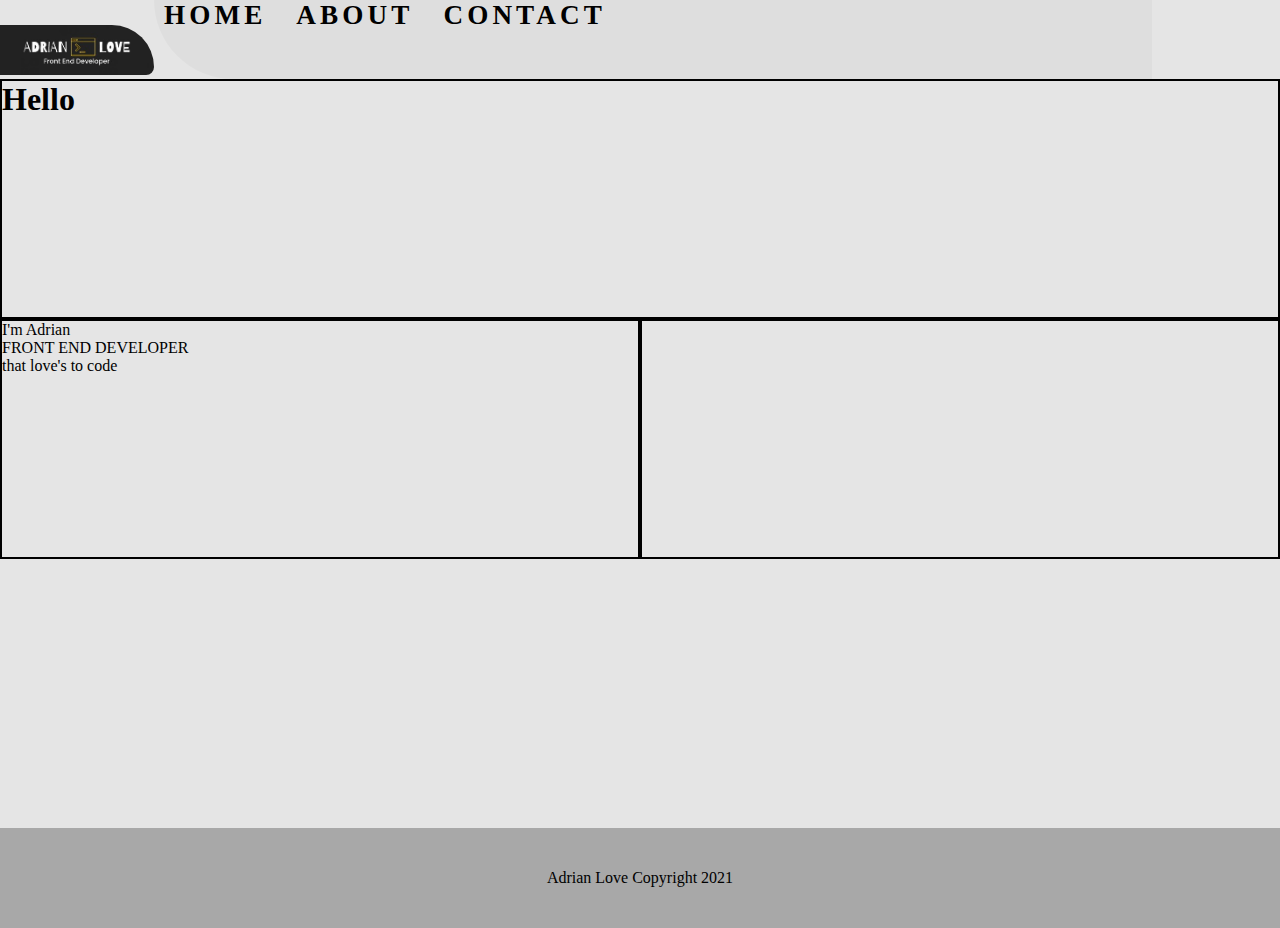
==== about.html @ 0b401f1f "Add files via upload" ====
<!DOCTYPE html>
<html lang="en">
  <head>
    <meta charset="UTF-8" />
    <meta http-equiv="X-UA-Compatible" content="IE=edge" />
    <meta name="viewport" content="width=device-width, initial-scale=1.0" />
    <link rel="stylesheet" href="styles.css" />

    <title>Document</title>
  </head>
  <body>
    <section class="home">
      <div class="logo_nav">
        <div class="logo"><img src="Images/logo2.jpg" alt="" /></div>

        <div class="nav_links">
          <ul>
            <li><a class="links" href="index.html">Home</a></li>
            <li><a class="links" href="about.html">About</a></li>
            <li><a class="links" href="contact.html">Contact</a></li>
          </ul>
        </div>
        <div class="burger" id="menu" onclick="onClickMenu()">
          <div id="line1" class="bar"></div>
          <div id="line2" class="bar"></div>
          <div id="line3" class="bar"></div>
        </div>
      </div>
      <div class="about">
        <div class="about_txt">
          <h1>Hello</h1>
        </div>
        <div class="rapper">
          <div class="about_txt2">
            <p>
              I'm Adrian <br />
              FRONT END DEVELOPER <br />
              that love's to code
            </p>
          </div>
          <div class="about_img"></div>
        </div>
      </div>
    </section>
    <footer>Adrian Love Copyright 2021</footer>
    <script src="javascript.js"></script>
  </body>
</html>
---- styles.css ----
* {
  margin: 0;
  padding: 0;
  box-sizing: border-box;
}

html body {
  margin: 0;
  padding: 0;
  box-sizing: border-box;
  overflow-x: hidden;
}

section {
  display: block;
  min-height: 92vh;
  padding-bottom: 12px;
  background-color: rgba(0, 0, 0, 0.1);
}
/* Home Section */

.logo_nav {
  display: flex;
}

.logo img {
  max-width: 200px;
  max-height: 50px;
  border-radius: 0px 800px 150px 0px;
  margin-top: 25px;
}

.nav_links {
  width: 100%;
  align-items: center;
  transition: 250ms ease-in-out;
  margin-right: 128px;
  background: #00000007;
  border-radius: 0px 0px 0px 150px;
}

ul li {
  float: left;
  list-style: none;
}
.burger div {
  display: none;
  width: 35px;
  height: 3px;
  margin: 5px;
  background-color: rgb(0, 0, 0);
}

.change .bar {
  transition: 200ms ease-in-out;
}

.change #line1 {
  transform: translateY(10px) rotateZ(-45deg);
}

.change #line2 {
  opacity: 0;
}

.change #line3 {
  transform: translateY(-6px) rotate(45deg);
}

.mouse1 #picture {
  transform: translateY(100px);
}
/* Code taken from https://codepen.io/jstn/pen/zuDst8 */

.links {
  color: rgb(0, 0, 0);
  text-transform: uppercase;
  text-decoration: none;
  font-weight: bolder;
  letter-spacing: 0.15em;
  padding: 15px 20px;
  position: relative;
  margin-left: -10px;
  font-size: 1.7rem;
}

.links:hover {
  width: 100%;
  left: 0;
}
/*  End of Code taken from https://codepen.io/jstn/pen/zuDst8 */

.info {
  display: flex;
  justify-content: center;
  align-items: center;
  margin: 20px;
  margin-top: 5%;
}

.name {
  display: grid;
  justify-items: center;
  margin-right: 150px;
}

.name h1 {
  color: #000000;
  font-size: calc(32px + 1.4vw);
  border-bottom: 2px solid rgb(12, 10, 10);
}

.name p {
  color: #706a6a;
  font-size: calc(16px + 0.6vw);
  text-align: center;
  font-size: 1.8rem;
}

.FED {
  color: #000000;
}
/* Contact button with pop up form */
.contact_button {
  width: 100%;
  height: 40px;
  max-width: 170px;
  margin-top: 40px;
  cursor: pointer;
  background-color: rgb(11, 12, 12);
  font-size: 1.2rem;
  color: rgb(250, 250, 250);
  border-radius: 300px 300px 300px 300px;
  text-transform: uppercase;
  outline: none;
  border: 2px solid black;
}

.contact_button:hover {
  transform: scale(1.2);
  transition: 160ms ease-in-out;
  background: none;
  color: rgb(0, 0, 0);
}

.popup .overlay {
  display: none;
  position: fixed;
  top: 0px;
  left: 0px;
  width: 100vw;
  height: 100vh;
  background-color: rgba(0, 0, 0, 0.7);
  z-index: 1;
}

.popup .content {
  position: absolute;
  top: 50%;
  left: 50%;
  transform: translate(-50%, -50%) scale(0);
  background-image: url(Images/blurred-abstract-background-interior-view-looking-out-toward-empty-office-lobby-entrance-doors-glass-curtain-wall-with-frame.jpg);
  width: 400px;
  height: 600px;
  padding: 20px;
  border-radius: 10px;
  z-index: 2;
  padding: 20px;
  box-sizing: border-box;
  display: flex;
  flex-direction: column;
  justify-content: space-between;
  align-items: center;
}

.popup .close-btn {
  position: absolute;
  top: 20px;
  right: 20px;
  font-size: 50px;
  cursor: pointer;
  color: #000000;
  line-height: 30px;
  font-weight: 900;
}

.send-btn {
  width: 100%;
  height: 40px;
  max-width: 170px;
  margin-top: 40px;
  cursor: pointer;
  background-color: rgb(11, 12, 12);
  font-size: 1.2rem;
  color: rgb(250, 250, 250);
  border-radius: 300px 300px 300px 300px;
  text-transform: uppercase;
  outline: none;
  border: 2px solid black;
}

#form-txt {
  height: 40px;
  width: 370px;
  margin-top: 40px;
  font-size: 1.6rem;
  color: rgb(36, 32, 32);
  text-transform: uppercase;
  outline: none;
  text-align: center;
}

.popup.active .overlay {
  display: block;
}

.popup.active .content {
  transition: all 300ms ease-in-out;
  transform: translate(-50%, -50%) scale(1);
}

.form {
  display: flex;
  flex-direction: column;
  justify-content: space-evenly;
  align-items: center;
}

input,
textarea {
  width: 100%;
  height: 40px;
  border-radius: 10px;
  outline: black;
  padding: 10px;
  margin-bottom: 10px;
  font-size: 1.2rem;
}

textarea {
  height: 150px;
}

/* Contact form from Contact Page */

/* Contact section*/

.banner {
  font-size: 2.5rem;
  color: #181414;
  margin-top: 10%;
  margin-left: 10%;
  margin-right: 10%;
  width: 40%;
  text-align: center;
  line-height: 150px;
}

label {
  font-size: 1.5rem;
  color: #181414;
  margin-top: 10%;
  margin-left: 10%;
  margin-right: 10%;
  width: 40%;
  text-align: center;
}

.contact_form {
  width: 100%;
  height: 100%;
  display: flex;
  justify-content: center;
  align-items: center;
  flex-direction: column;
}

.form-group {
  display: flex;
  flex-direction: column;
  justify-content: center;
  align-items: center;
  width: 500px;
}
/* End of pop up Contact form */

.profile {
  display: flex;
  flex-direction: column;
  justify-content: center;
  align-items: center;
}

.Profile_img {
  max-width: 650px;
  border-radius: 850px 30px 150px 300px;
  box-shadow: 70px 50px 150px -50px black;
  padding: 8px;
}

.social {
  display: flex;
  justify-content: space-around;
}

.social_links {
  width: 50px;
  margin-top: 65px;
  padding: 5px;
}

.social_links:hover {
  opacity: 0.5;
  transition: 280ms ease-in-out;
}

footer {
  display: flex;
  justify-content: center;
  align-items: center;
  height: 100px;
  background-color: #a8a8a8;
  color: #000000;
}

/* About me page */

.about {
  width: 100%;
  height: 100%;
}

.about_txt {
  width: 100%;
  height: 240px;
  border: 2px solid black;
}

.rapper {
  width: 100%;
  height: 100%;
  display: flex;
  justify-content: center;
  align-items: center;
}

.about_txt2 {
  border: 2px solid black;
  width: 50%;
  height: 240px;
}

.about_img {
  width: 50%;
  height: 240px;
  border: 2px solid black;
}

@media only screen and (max-width: 768px) {
  .logo_nav {
    display: flex;
    justify-content: space-around;
  }

  /* Code taken from https://codepen.io/jstn/pen/zuDst8 */

  .links {
    color: rgb(0, 0, 0);
    text-transform: uppercase;
    text-decoration: none;
    font-weight: bolder;
    letter-spacing: 0.15em;
    display: inline-block;
    padding: 15px 20px;
    position: relative;
    margin-left: -10px;
    font-size: 1.7rem;
  }

  .links:hover {
    width: 0%;
    left: 0;
  }
  /*  End of Code taken from https://codepen.io/jstn/pen/zuDst8 */

  .logo img {
    width: 200px;
    height: 50px;
    border-radius: 0px 800px 150px 0px;
    margin-top: 25px;
  }

  .info {
    display: grid;
    grid-template-columns: repeat(2, 1fr);
    grid-template-rows: 100px 100px;

    grid-template-areas:
      "name name ...."
      "..... .... ....."
      "Profile Profile ....";
  }

  .name {
    grid-area: name;
    width: 100%;
    margin-top: 50px;
  }

  .Profile {
    grid-area: Profile;
  }

  .nav_links {
    display: block;
    position: absolute;
    right: 0px;
    height: 100vh;
    background: #000000d2;
    background-repeat: no-repeat;
    background-size: 100vh;
    transform: translateX(100%);
    overflow-x: hidden;
    margin-right: 0px;
  }

  .nav_links ul {
    display: flex;
    flex-direction: column;
    height: 100%;
    justify-content: center;
    align-items: center;
  }

  .nav_links a {
    text-decoration: none;
    color: rgb(224, 222, 222);
    letter-spacing: 3px;
    font-size: 1.6rem;
    font-weight: lighter;
    height: 30%;
  }

  .burger {
    margin-top: 40px;
  }

  .burger div {
    display: block;
    cursor: pointer;
    animation: burger 350ms ease;
    background: rgb(0, 0, 0);
  }

  .nav-active {
    transform: translateX(0%);
  }

  .Profile_img {
    margin-left: 15%;
    max-width: 450px;
    width: 70%;
    border-radius: 850px 30px 150px 300px;
    box-shadow: 70px 50px 150px -50px black;
  }

  .contact_button {
    display: none;
  }

  /* Contact form from Contact Page */

  .form-group {
    display: flex;
    flex-direction: column;
    justify-content: center;
    align-items: center;
    width: 300px;
  }
}

@media only screen and (max-width: 568px) {
  .social_links {
    width: 50px;
    margin-top: 65px;
    padding: 5px;
    margin-top: 19px;
  }
}

/* Contact section*/
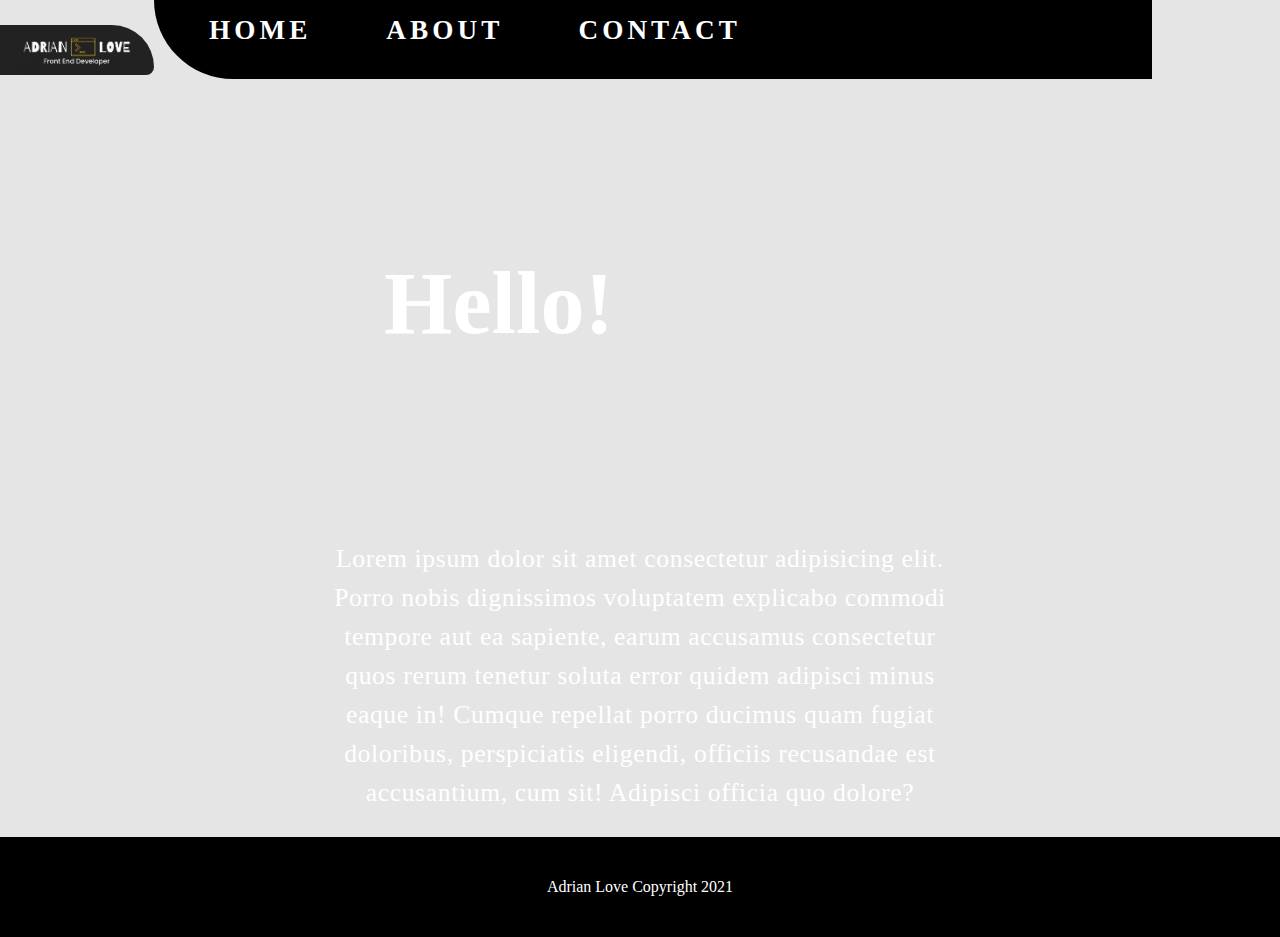
==== commit c7bbf8b8: "Add files via upload" ====
--- a/about.html
+++ b/about.html
@@ -9,15 +9,15 @@
     <title>Document</title>
   </head>
   <body>
-    <section class="home">
+    <section class="aboutContainer">
       <div class="logo_nav">
         <div class="logo"><img src="Images/logo2.jpg" alt="" /></div>
 
-        <div class="nav_links">
+        <div class="nav_links navAbout">
           <ul>
-            <li><a class="links" href="index.html">Home</a></li>
-            <li><a class="links" href="about.html">About</a></li>
-            <li><a class="links" href="contact.html">Contact</a></li>
+            <li><a class="links aboutlink" href="index.html">Home</a></li>
+            <li><a class="links aboutlink" href="about.html">About</a></li>
+            <li><a class="links aboutlink" href="contact.html">Contact</a></li>
           </ul>
         </div>
         <div class="burger" id="menu" onclick="onClickMenu()">
@@ -28,19 +28,22 @@
       </div>
       <div class="about">
         <div class="about_txt">
-          <h1>Hello</h1>
+          <h1>Hello!</h1>
         </div>
         <div class="rapper">
           <div class="about_txt2">
             <p>
-              I'm Adrian <br />
-              FRONT END DEVELOPER <br />
-              that love's to code
+              Lorem ipsum dolor sit amet consectetur adipisicing elit. Porro
+              nobis dignissimos voluptatem explicabo commodi tempore aut ea
+              sapiente, earum accusamus consectetur quos rerum tenetur soluta
+              error quidem adipisci minus eaque in! Cumque repellat porro
+              ducimus quam fugiat doloribus, perspiciatis eligendi, officiis
+              recusandae est accusantium, cum sit! Adipisci officia quo dolore?
             </p>
           </div>
-          <div class="about_img"></div>
         </div>
       </div>
+      <video src="Images/video.mov" muted loop autoplay></video>
     </section>
     <footer>Adrian Love Copyright 2021</footer>
     <script src="javascript.js"></script>
--- a/styles.css
+++ b/styles.css
@@ -13,11 +13,26 @@
 
 section {
   display: block;
-  min-height: 92vh;
+  min-height: 93vh;
   padding-bottom: 12px;
   background-color: rgba(0, 0, 0, 0.1);
 }
 /* Home Section */
+
+.home3 {
+  width: 100%;
+}
+
+.home2 {
+  background-image: url(Images/road.jpg);
+  background-size: cover;
+  background-position: center;
+  background-repeat: no-repeat;
+}
+
+.aboutContainer {
+  overflow: hidden;
+}
 
 .logo_nav {
   display: flex;
@@ -35,7 +50,7 @@
   align-items: center;
   transition: 250ms ease-in-out;
   margin-right: 128px;
-  background: #00000007;
+  background: #000000;
   border-radius: 0px 0px 0px 150px;
 }
 
@@ -73,7 +88,7 @@
 /* Code taken from https://codepen.io/jstn/pen/zuDst8 */
 
 .links {
-  color: rgb(0, 0, 0);
+  color: rgb(255, 255, 255);
   text-transform: uppercase;
   text-decoration: none;
   font-weight: bolder;
@@ -82,6 +97,8 @@
   position: relative;
   margin-left: -10px;
   font-size: 1.7rem;
+  display: flex;
+  margin-left: 35px;
 }
 
 .links:hover {
@@ -159,7 +176,7 @@
   top: 50%;
   left: 50%;
   transform: translate(-50%, -50%) scale(0);
-  background-image: url(Images/blurred-abstract-background-interior-view-looking-out-toward-empty-office-lobby-entrance-doors-glass-curtain-wall-with-frame.jpg);
+  background: rgba(0, 0, 0, 0.7);
   width: 400px;
   height: 600px;
   padding: 20px;
@@ -204,7 +221,7 @@
   width: 370px;
   margin-top: 40px;
   font-size: 1.6rem;
-  color: rgb(36, 32, 32);
+  color: rgb(255, 255, 255);
   text-transform: uppercase;
   outline: none;
   text-align: center;
@@ -246,41 +263,71 @@
 /* Contact section*/
 
 .banner {
-  font-size: 2.5rem;
-  color: #181414;
-  margin-top: 10%;
-  margin-left: 10%;
-  margin-right: 10%;
-  width: 40%;
+  font-size: calc(32px + 1.1vw);
+  color: #ffffff;
   text-align: center;
-  line-height: 150px;
-}
-
-label {
+}
+
+.contact_form {
+  width: 100%;
+  display: flex;
+  justify-content: center;
+  align-items: center;
+  flex-direction: column;
+  margin-top: 80px;
+}
+
+.form-group {
+  margin: 15px 0;
+  padding: 15px 10px;
+  width: 100%;
+  outline: none;
+  border-radius: 20px;
+  display: inline-block;
+  -webkit-box-sizing: border-box;
+  -moz-box-sizing: border-box;
+  box-sizing: border-box;
+  -webkit-transition: 0.2s ease all;
+  -moz-transition: 0.2s ease all;
+  -ms-transition: 0.2s ease all;
+  -o-transition: 0.2s ease all;
+  transition: 0.2s ease all;
+}
+
+.btn-primary {
+  background-color: #181414;
+  color: #ffffff;
+  border-radius: 160px 50px 26px;
+  height: 40px;
+  font-size: 1.2rem;
+  border: 2px solid rgb(255, 255, 255);
+  width: 120px;
+}
+
+.btn-primary:hover {
+  background-color: #ffffff;
+  color: #000000;
+  border-radius: 160px 50px 26px;
+  height: 40px;
+  font-size: 1.2rem;
+  text-transform: uppercase;
+  border: 2px solid rgb(255, 255, 255);
+  transition: 150ms ease-in-out;
+}
+
+.FORM {
   font-size: 1.5rem;
   color: #181414;
-  margin-top: 10%;
-  margin-left: 10%;
-  margin-right: 10%;
-  width: 40%;
+  max-width: 440px;
+  padding: 3.3rem;
   text-align: center;
-}
-
-.contact_form {
-  width: 100%;
-  height: 100%;
-  display: flex;
-  justify-content: center;
-  align-items: center;
-  flex-direction: column;
-}
-
-.form-group {
   display: flex;
   flex-direction: column;
   justify-content: center;
   align-items: center;
-  width: 500px;
+  border-radius: 133px 300px 130px 300px;
+  backdrop-filter: blur(0.5rem);
+  border-style: solid none solid;
 }
 /* End of pop up Contact form */
 
@@ -319,41 +366,60 @@
   justify-content: center;
   align-items: center;
   height: 100px;
-  background-color: #a8a8a8;
-  color: #000000;
+  background-color: #000000;
+  color: #ffffff;
 }
 
 /* About me page */
 
+video {
+  position: absolute;
+  top: 0;
+  left: 0;
+  width: 100%;
+  height: 100%;
+  z-index: -2;
+  object-fit: cover;
+}
+
 .about {
   width: 100%;
   height: 100%;
 }
 
-.about_txt {
-  width: 100%;
-  height: 240px;
-  border: 2px solid black;
+.about_txt h1 {
+  font-size: 5.5rem;
+  color: #ffffff;
+  margin-left: 30%;
+  margin-right: 10%;
+  width: 40%;
+  line-height: 450px;
 }
 
 .rapper {
   width: 100%;
-  height: 100%;
+  height: auto;
   display: flex;
   justify-content: center;
   align-items: center;
 }
 
 .about_txt2 {
-  border: 2px solid black;
   width: 50%;
-  height: 240px;
-}
-
-.about_img {
-  width: 50%;
-  height: 240px;
-  border: 2px solid black;
+  display: flex;
+  justify-content: center;
+  align-items: center;
+  color: azure;
+}
+
+.about_txt2 p {
+  font-size: calc(1.2rem + 0.5vw);
+  color: #ffffff;
+  text-align: center;
+  letter-spacing: 0.65px;
+  line-height: 39px;
+  padding: 10px;
+  font-weight: 500;
 }
 
 @media only screen and (max-width: 768px) {
@@ -475,7 +541,61 @@
     flex-direction: column;
     justify-content: center;
     align-items: center;
-    width: 300px;
+    width: 100%;
+  }
+
+  .FORM {
+    color: #181414;
+    min-width: 78%;
+    text-align: center;
+    border-style: solid none solid;
+    display: flex;
+    flex-direction: column;
+    justify-content: center;
+    align-items: center;
+  }
+
+  /* About Section */
+
+  .about {
+    width: 100%;
+    height: 100%;
+    overflow: hidden;
+  }
+
+  .about_txt2 {
+    width: 100%;
+    overflow: hidden;
+  }
+
+  .about_txt2 p {
+    font-size: calc(0.9rem + 0.9vw);
+    color: #ffffff;
+    text-align: center;
+    letter-spacing: 0.65px;
+    line-height: 29px;
+    padding: 10px;
+    font-weight: 500;
+    border: 2px solid blue;
+  }
+
+  .about_txt h1 {
+    font-size: 5.5rem;
+    color: #ffffff;
+    margin-left: 30%;
+    margin-right: 10%;
+    width: 40%;
+    line-height: 150px;
+  }
+
+  video {
+    position: absolute;
+    top: 0;
+    left: 0;
+    width: 100%;
+    height: 100vh;
+    z-index: -3;
+    object-fit: cover;
   }
 }
 
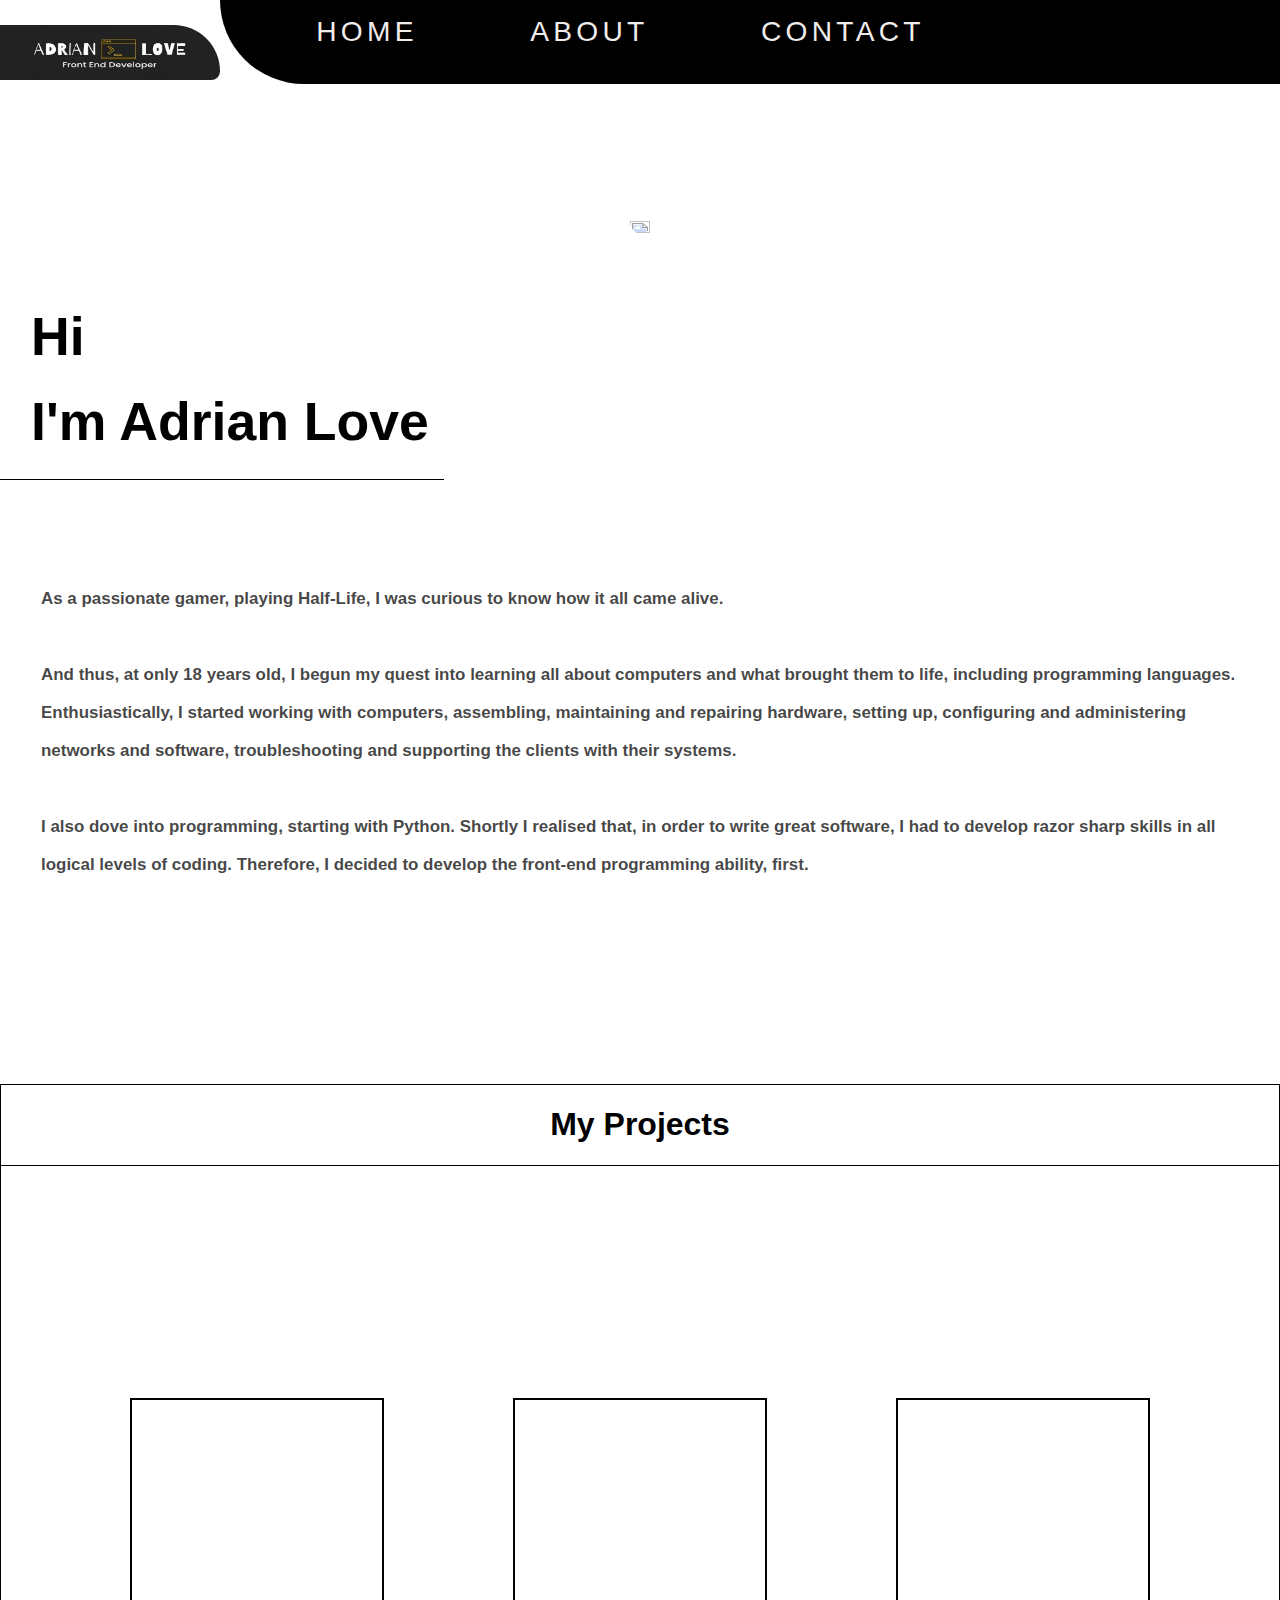
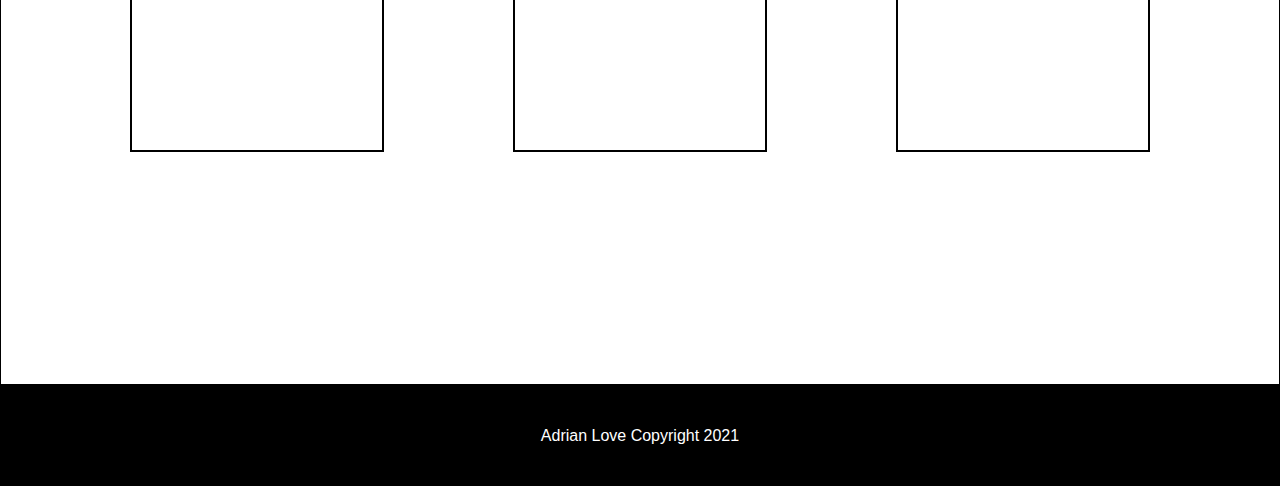
==== commit b8b58f5b: "Add files via upload" ====
--- a/about.html
+++ b/about.html
@@ -4,20 +4,24 @@
     <meta charset="UTF-8" />
     <meta http-equiv="X-UA-Compatible" content="IE=edge" />
     <meta name="viewport" content="width=device-width, initial-scale=1.0" />
+    <link rel="preconnect" href="https://fonts.gstatic.com">
+<link href="https://fonts.googleapis.com/css2?family=Roboto:wght@100;300;400;500;700;900&family=Noto+Sans+Pahawh+Hmong:wght@400&display=swap" rel="stylesheet">
     <link rel="stylesheet" href="styles.css" />
 
-    <title>Document</title>
+    <title>About Me</title>
   </head>
   <body>
-    <section class="aboutContainer">
-      <div class="logo_nav">
+    <div class="container">
+    
+      <header><nav>
+        <div class="logo_nav">
         <div class="logo"><img src="Images/logo2.jpg" alt="" /></div>
-
-        <div class="nav_links navAbout">
+    
+        <div class="nav_links">
           <ul>
-            <li><a class="links aboutlink" href="index.html">Home</a></li>
-            <li><a class="links aboutlink" href="about.html">About</a></li>
-            <li><a class="links aboutlink" href="contact.html">Contact</a></li>
+            <li ><a class="links"  href="index.html">Home</a></li>
+            <li ><a class="links"  href="about.html">About</a></li>
+            <li ><a class="links"  href="contact.html">Contact</a></li>
           </ul>
         </div>
         <div class="burger" id="menu" onclick="onClickMenu()">
@@ -26,26 +30,43 @@
           <div id="line3" class="bar"></div>
         </div>
       </div>
+      </nav>
+      </header>
+      
+     
       <div class="about">
-        <div class="about_txt">
-          <h1>Hello!</h1>
+        <div class="inner-container">   <div class="heloo-img">
+          <img src="images/about_pic.jpeg" alt="">
+          
         </div>
-        <div class="rapper">
-          <div class="about_txt2">
+        
+          <div class="text-container">
+            <h1>Hi <br> I'm Adrian Love</h1>
             <p>
-              Lorem ipsum dolor sit amet consectetur adipisicing elit. Porro
-              nobis dignissimos voluptatem explicabo commodi tempore aut ea
-              sapiente, earum accusamus consectetur quos rerum tenetur soluta
-              error quidem adipisci minus eaque in! Cumque repellat porro
-              ducimus quam fugiat doloribus, perspiciatis eligendi, officiis
-              recusandae est accusantium, cum sit! Adipisci officia quo dolore?
+              As a passionate gamer, playing Half-Life, I was curious to know how it all came alive. <br><br> And thus, at only 18 years old, I begun my
+        quest into learning all about computers and what brought them to life, including programming languages. 
+        Enthusiastically, I started working with computers, assembling, maintaining and repairing hardware, setting up, configuring and
+        administering networks and software, troubleshooting and supporting the clients with their systems. <br><br> 
+        I also dove into programming, starting with Python. Shortly I realised that, in order to write great software, I had to develop razor sharp skills in all logical levels of coding. Therefore, I decided to develop the front-end programming ability, first.
+              
             </p>
-          </div>
+          </div></div>
+     
+        
+      </div>
+      <div class="my-projects">
+        <div class="projects-title"><h1>My Projects</h1></div>
+        <div class="projects-gallery">
+          <div class="projects-cards"></div>
+          <div class="projects-cards"></div>
+          <div class="projects-cards"></div>
         </div>
+        
       </div>
-      <video src="Images/video.mov" muted loop autoplay></video>
-    </section>
-    <footer>Adrian Love Copyright 2021</footer>
-    <script src="javascript.js"></script>
+
+     <footer>Adrian Love Copyright 2021</footer> 
+     </div>
+    
+    <script src="index.js"></script>
   </body>
 </html>
--- a/styles.css
+++ b/styles.css
@@ -1,145 +1,146 @@
-* {
-  margin: 0;
-  padding: 0;
-  box-sizing: border-box;
-}
-
-html body {
-  margin: 0;
-  padding: 0;
-  box-sizing: border-box;
-  overflow-x: hidden;
-}
-
-section {
-  display: block;
-  min-height: 93vh;
-  padding-bottom: 12px;
-  background-color: rgba(0, 0, 0, 0.1);
-}
-/* Home Section */
-
-.home3 {
-  width: 100%;
-}
-
-.home2 {
-  background-image: url(Images/road.jpg);
-  background-size: cover;
-  background-position: center;
-  background-repeat: no-repeat;
-}
-
-.aboutContainer {
-  overflow: hidden;
-}
-
+body {
+    margin: 0;
+    padding: 0;
+    box-sizing: border-box;
+    height: 100%;
+    overflow-x: hidden;
+    font-family: 'Poppins', sans-serif;
+  }
+
+
+  .container{
+  background-image: url(images/cool-background.png);
+  }
+
+  
+  /* Code for the logo and navigation menu bar */
 .logo_nav {
-  display: flex;
-}
+    display: flex;
+    justify-content: space-around;
+  } 
 
 .logo img {
-  max-width: 200px;
-  max-height: 50px;
-  border-radius: 0px 800px 150px 0px;
-  margin-top: 25px;
-}
-
-.nav_links {
-  width: 100%;
-  align-items: center;
-  transition: 250ms ease-in-out;
-  margin-right: 128px;
-  background: #000000;
-  border-radius: 0px 0px 0px 150px;
-}
-
-ul li {
-  float: left;
-  list-style: none;
-}
-.burger div {
-  display: none;
-  width: 35px;
-  height: 3px;
-  margin: 5px;
-  background-color: rgb(0, 0, 0);
-}
-
-.change .bar {
-  transition: 200ms ease-in-out;
-}
-
-.change #line1 {
-  transform: translateY(10px) rotateZ(-45deg);
-}
-
-.change #line2 {
-  opacity: 0;
-}
-
-.change #line3 {
-  transform: translateY(-6px) rotate(45deg);
-}
-
-.mouse1 #picture {
-  transform: translateY(100px);
-}
-/* Code taken from https://codepen.io/jstn/pen/zuDst8 */
+    width: 220px;
+    height: 55px;
+    border-radius: 0px 800px 150px 0px;
+    margin-top: 25px;
+  }
+  
+  
+  .nav_links {
+    transition: 250ms ease-in-out;
+    background-color: #ffffff00;
+    width: 100%;
+    border-radius: 0px 0px 0px 150px;
+    background-color: #000000;
+  }
 
 .links {
-  color: rgb(255, 255, 255);
-  text-transform: uppercase;
-  text-decoration: none;
-  font-weight: bolder;
-  letter-spacing: 0.15em;
-  padding: 15px 20px;
-  position: relative;
-  margin-left: -10px;
-  font-size: 1.7rem;
-  display: flex;
-  margin-left: 35px;
-}
-
-.links:hover {
-  width: 100%;
-  left: 0;
-}
-/*  End of Code taken from https://codepen.io/jstn/pen/zuDst8 */
-
-.info {
-  display: flex;
-  justify-content: center;
-  align-items: center;
-  margin: 20px;
-  margin-top: 5%;
-}
-
-.name {
-  display: grid;
-  justify-items: center;
-  margin-right: 150px;
-}
-
-.name h1 {
+    color: rgb(241, 236, 236);
+    text-transform: uppercase;
+    text-decoration: none;
+    font-weight:400;
+    letter-spacing: 0.15em;
+    padding: 2em;
+    font-size: calc(.2vw + 1.6rem);
+    
+  }
+
+  .links:hover{
+    opacity: 0.5;
+    transition: 350ms ease-in-out;
+  }
+
+
+
+  #contact{
+    color: #ffffff;
+  }
+  
+  ul li {
+    float: left;
+    list-style: none;
+  }
+
+  .burger div {
+    display: none;
+    width: 35px;
+    height: 3px;
+    margin: 5px;
+    background-color: rgb(0, 0, 0);
+  }
+  
+  .change .bar {
+    transition: 300ms ease-out;
+  }
+  
+  .change #line1 {
+    transform: translateY(10px) rotateZ(-45deg);
+    background-color: #ffffff;
+  }
+  
+  .change #line2 {
+    opacity: 0;
+  }
+  
+  .change #line3 {
+    transform: translateY(-6px) rotate(45deg);
+    background-color: #ffffff;
+  }
+
+ 
+
+
+  
+  /* This section of the code is for the text, the profile image, the contact button and the social media icons*/
+ 
+
+.info-space{
+  display: flex;
+  flex-direction: column;
+  justify-content: center;
+  align-items: center;
+  
+  
+}
+
+
+.text{
+  display: flex;
+  flex-direction: column;
+  justify-content: center;
+  align-items: center;
+  min-width: 35%;
+  min-height: 20vh;
+}
+
+.text h1 {
   color: #000000;
   font-size: calc(32px + 1.4vw);
   border-bottom: 2px solid rgb(12, 10, 10);
-}
-
-.name p {
-  color: #706a6a;
+  
+}
+
+.text p {
+  color: #000000;
   font-size: calc(16px + 0.6vw);
+  font-size: calc(1.3rem + 2px);
   text-align: center;
-  font-size: 1.8rem;
-}
-
-.FED {
-  color: #000000;
-}
-/* Contact button with pop up form */
+}
+
+/* Styling for the text "FRONT END DEVELOPER" */
+
+.FED{
+  font-size: calc(1em + 0.6vw);
+
+}
+
+
+/* Contact button and the pop up form styling */
+  
 .contact_button {
-  width: 100%;
+
+  width: 100vw;
   height: 40px;
   max-width: 170px;
   margin-top: 40px;
@@ -151,6 +152,8 @@
   text-transform: uppercase;
   outline: none;
   border: 2px solid black;
+  display: none;
+
 }
 
 .contact_button:hover {
@@ -159,6 +162,11 @@
   background: none;
   color: rgb(0, 0, 0);
 }
+
+
+
+
+/*Code for the pop up Form*/
 
 .popup .overlay {
   display: none;
@@ -176,8 +184,8 @@
   top: 50%;
   left: 50%;
   transform: translate(-50%, -50%) scale(0);
-  background: rgba(0, 0, 0, 0.7);
-  width: 400px;
+
+  width: 450px;
   height: 600px;
   padding: 20px;
   border-radius: 10px;
@@ -192,13 +200,13 @@
 
 .popup .close-btn {
   position: absolute;
-  top: 20px;
-  right: 20px;
-  font-size: 50px;
+  top: 15px;
+  right: 2%;
+  font-size: 70px;
   cursor: pointer;
-  color: #000000;
+  color: #fffafa;
   line-height: 30px;
-  font-weight: 900;
+  
 }
 
 .send-btn {
@@ -241,6 +249,11 @@
   flex-direction: column;
   justify-content: space-evenly;
   align-items: center;
+  outline: none;
+  border: 4px solid black;
+  padding: 40px;
+  border-radius: 12%;
+  box-shadow: 25px 12px 207px 10px;
 }
 
 input,
@@ -258,102 +271,60 @@
   height: 150px;
 }
 
-/* Contact form from Contact Page */
-
-/* Contact section*/
-
-.banner {
-  font-size: calc(32px + 1.1vw);
-  color: #ffffff;
-  text-align: center;
-}
-
-.contact_form {
+/* Profile image styling*/
+
+.img-container{
+  display: flex;
+  justify-content: center;
+  align-items: center;
+  flex-direction: column;
+  min-height: 10vh;
+  box-shadow:
+  0px 2.6px 22.3px rgba(0, 0, 0, 0.48),
+  0px 6.5px 35.1px rgba(0, 0, 0, 0.326),
+  0px 13.3px 37.5px rgba(0, 0, 0, 0.267),
+  0px 27.4px 43px rgba(0, 0, 0, 0.21),
+  0px 75px 80px rgba(0, 0, 0, 0.129)
+;
+}
+
+
+.ProfileImg{
   width: 100%;
   display: flex;
   justify-content: center;
-  align-items: center;
-  flex-direction: column;
-  margin-top: 80px;
-}
-
-.form-group {
-  margin: 15px 0;
-  padding: 15px 10px;
-  width: 100%;
-  outline: none;
-  border-radius: 20px;
-  display: inline-block;
-  -webkit-box-sizing: border-box;
-  -moz-box-sizing: border-box;
-  box-sizing: border-box;
-  -webkit-transition: 0.2s ease all;
-  -moz-transition: 0.2s ease all;
-  -ms-transition: 0.2s ease all;
-  -o-transition: 0.2s ease all;
-  transition: 0.2s ease all;
-}
-
-.btn-primary {
-  background-color: #181414;
-  color: #ffffff;
-  border-radius: 160px 50px 26px;
-  height: 40px;
-  font-size: 1.2rem;
-  border: 2px solid rgb(255, 255, 255);
-  width: 120px;
-}
-
-.btn-primary:hover {
-  background-color: #ffffff;
-  color: #000000;
-  border-radius: 160px 50px 26px;
-  height: 40px;
-  font-size: 1.2rem;
-  text-transform: uppercase;
-  border: 2px solid rgb(255, 255, 255);
-  transition: 150ms ease-in-out;
-}
-
-.FORM {
-  font-size: 1.5rem;
-  color: #181414;
-  max-width: 440px;
-  padding: 3.3rem;
-  text-align: center;
-  display: flex;
-  flex-direction: column;
-  justify-content: center;
-  align-items: center;
-  border-radius: 133px 300px 130px 300px;
-  backdrop-filter: blur(0.5rem);
-  border-style: solid none solid;
-}
-/* End of pop up Contact form */
-
-.profile {
-  display: flex;
-  flex-direction: column;
-  justify-content: center;
-  align-items: center;
+  padding-top: 59px;
 }
 
 .Profile_img {
-  max-width: 650px;
+  width: calc(65% + 6vw);
   border-radius: 850px 30px 150px 300px;
   box-shadow: 70px 50px 150px -50px black;
-  padding: 8px;
-}
+  padding: 10px;
+}
+
+/* Social media icons */
 
 .social {
-  display: flex;
-  justify-content: space-around;
+  height: 10%;
+  width: 50%;
+  display: flex;
+  justify-content: center;
+  align-items: center;
+  justify-content:space-evenly;
+  padding-top: 69px;
+  
+  
+  
 }
 
 .social_links {
-  width: 50px;
-  margin-top: 65px;
+  width: calc(.5vw + 2rem);
+  
   padding: 5px;
+  
+  
+  
 }
 
 .social_links:hover {
@@ -361,251 +332,373 @@
   transition: 280ms ease-in-out;
 }
 
-footer {
-  display: flex;
-  justify-content: center;
-  align-items: center;
-  height: 100px;
-  background-color: #000000;
-  color: #ffffff;
-}
-
-/* About me page */
-
-video {
-  position: absolute;
-  top: 0;
-  left: 0;
+/* Styling for the about me page , mobile view*/
+
+.about{
+  display: flex;
+  flex-direction: column;
+  align-items: center;
+  justify-content: center;
+  justify-content: space-around;
+  padding: 50px;
+  height: 100%;
+  
+  
+}
+
+.inner-container{
+  width: 100%;
+  display: flex;
+  justify-content: center;
+  align-items: center;
+  flex-direction: column;
+}
+
+
+
+.heloo-img img{
+  border-radius: 25px 25px 25px 185px;
+  width: 100%;
+  height: 70%;
+}
+
+
+.text-container{
+
+  display: flex;
+  align-items: center;
+  justify-content: center;
+  flex-direction: column;
+  width:400px;
+  line-height: 28px;
+}
+
+.text-container h1{
+  font-size: calc(.5vw + 1.8rem);
+  line-height: 35px;
+  border-bottom: 1px solid black;
+}
+
+.text-container p{
+  font-size: calc(.3vw + 0.9em);
+  font-weight: 500;
+  padding: 5px;
+  margin: 10px;
+  color: #000000bb;
+}
+
+.my-projects{
+  display: flex;
+  align-items: center;
+  flex-direction: column;
+  height: 100vh;
+  border: 1px solid black;
+}
+
+.projects-gallery{
+  display: flex;
+  justify-content: center;
+  align-items: center;
+  justify-content: space-evenly;
+  flex-direction: column;
   width: 100%;
   height: 100%;
-  z-index: -2;
-  object-fit: cover;
-}
-
-.about {
+  border: 1px solid black;
+}
+
+.projects-cards{
+  width: 250px;
+  height: 350px;
+  border: 2px solid black;
+}
+
+
+/* Styling for the contact page*/
+
+.contact-form{
+  height:100vh;
+  display: flex;
+  justify-content: center;
+  align-items: center;
+}
+
+.content{
+  display: flex;
+  justify-content: center;
+  align-items: center;
+  padding: 12px;
   width: 100%;
+
+  
+  
+}
+
+
+.form{
+box-shadow:
+  3.6px 5.4px 3.9px rgba(0, 0, 0, 0.3),
+  6.7px 10px 9.6px rgba(0, 0, 0, 0.264),
+  9.4px 14.1px 18px rgba(0, 0, 0, 0.218),
+  12.2px 18.3px 30.3px rgba(0, 0, 0, 0.166),
+  16.2px 24.2px 49.2px rgba(0, 0, 0, 0.116),
+  24.9px 37.3px 81.8px rgba(0, 0, 0, 0.07),
+  54px 81px 125px rgba(0, 0, 0, 0.032)
+;
+border: none;
+background-color: #000000;
+}
+
+
+.form input{
+ outline: none;
+ border: none;
+ border-bottom: 1px solid black;
+ padding: 15px;
+ height: 2%;
+}
+
+.send-btn{
+  background-color: #fffafa;
+  color: #000000;
+}
+
+
+
+
+
+footer {
+  display: flex;
+  justify-content: center;
+  align-items: center;
+  justify-content: center;
+  height: 100px;
+  background: #000000;
+  color: #ffffff;
+  margin-bottom: 0 auto;
+
+ 
+}
+
+
+
+@media only screen and (max-width: 768px) 
+  
+{
+
+/*Styling for the burger menu and overall all the navigation menu in mobile view */
+
+
+
+
+.logo_nav{
   height: 100%;
 }
 
-.about_txt h1 {
-  font-size: 5.5rem;
-  color: #ffffff;
-  margin-left: 30%;
-  margin-right: 10%;
-  width: 40%;
-  line-height: 450px;
-}
-
-.rapper {
+.container{
+  position: relative;
+  overflow: hidden;
+  height: 100%;
+}
+
+
+.nav_links {
+  display:block;
+  position: absolute;
+  right: 0px;
+  background: #1b1b1b;
+  transform: translateX(100%);
+  border-radius: 0%;
+  display: flex;
+  justify-content: center;
+  align-items: center;
+  
+  
+}
+
+.nav_links ul  {
+  display: flex;
+  flex-direction: column;
+  justify-content: center;
+  align-items: center;
+  padding: 25px;
+  height: 100vh;
+  
+}
+
+
+
+.nav_links a {
+  text-decoration: none;
+  color: rgb(224, 222, 222);
+  letter-spacing: 3px;
+  font-size: 1.9rem;
+  line-height: 94px;
+  font-weight: 400;
+  
+  
+  
+}
+
+.burger {
+  margin-top: 40px;
+}
+
+.burger div {
+  display: block;
+  cursor: pointer;
+  animation: burger 350ms ease;
+  background: rgb(0, 0, 0);
+}
+
+.line3-active{
+  height: 250px;
+}
+
+.nav-active {
+    transform: translateX(0%);
+  
+    
+}
+
+.social{
   width: 100%;
-  height: auto;
-  display: flex;
-  justify-content: center;
-  align-items: center;
-}
-
-.about_txt2 {
-  width: 50%;
-  display: flex;
-  justify-content: center;
-  align-items: center;
-  color: azure;
-}
-
-.about_txt2 p {
-  font-size: calc(1.2rem + 0.5vw);
-  color: #ffffff;
-  text-align: center;
-  letter-spacing: 0.65px;
-  line-height: 39px;
-  padding: 10px;
-  font-weight: 500;
-}
-
-@media only screen and (max-width: 768px) {
-  .logo_nav {
+ }
+
+
+
+
+}
+
+
+/* Media query for the desktop view*/
+
+@media only screen and (min-width: 778px){
+
+
+  .info-space{
+    height: 70%;
     display: flex;
-    justify-content: space-around;
-  }
-
-  /* Code taken from https://codepen.io/jstn/pen/zuDst8 */
-
-  .links {
-    color: rgb(0, 0, 0);
-    text-transform: uppercase;
-    text-decoration: none;
-    font-weight: bolder;
-    letter-spacing: 0.15em;
-    display: inline-block;
-    padding: 15px 20px;
-    position: relative;
-    margin-left: -10px;
-    font-size: 1.7rem;
-  }
-
-  .links:hover {
-    width: 0%;
-    left: 0;
-  }
-  /*  End of Code taken from https://codepen.io/jstn/pen/zuDst8 */
-
-  .logo img {
-    width: 200px;
-    height: 50px;
-    border-radius: 0px 800px 150px 0px;
-    margin-top: 25px;
-  }
-
-  .info {
-    display: grid;
-    grid-template-columns: repeat(2, 1fr);
-    grid-template-rows: 100px 100px;
-
-    grid-template-areas:
-      "name name ...."
-      "..... .... ....."
-      "Profile Profile ....";
-  }
-
-  .name {
-    grid-area: name;
-    width: 100%;
-    margin-top: 50px;
-  }
-
-  .Profile {
-    grid-area: Profile;
-  }
-
-  .nav_links {
-    display: block;
-    position: absolute;
-    right: 0px;
-    height: 100vh;
-    background: #000000d2;
-    background-repeat: no-repeat;
-    background-size: 100vh;
-    transform: translateX(100%);
-    overflow-x: hidden;
-    margin-right: 0px;
-  }
-
-  .nav_links ul {
-    display: flex;
-    flex-direction: column;
-    height: 100%;
+    flex-direction: row;
     justify-content: center;
     align-items: center;
-  }
-
-  .nav_links a {
-    text-decoration: none;
-    color: rgb(224, 222, 222);
-    letter-spacing: 3px;
-    font-size: 1.6rem;
-    font-weight: lighter;
-    height: 30%;
-  }
-
-  .burger {
-    margin-top: 40px;
-  }
-
-  .burger div {
-    display: block;
-    cursor: pointer;
-    animation: burger 350ms ease;
-    background: rgb(0, 0, 0);
-  }
-
-  .nav-active {
-    transform: translateX(0%);
-  }
-
-  .Profile_img {
-    margin-left: 15%;
-    max-width: 450px;
-    width: 70%;
-    border-radius: 850px 30px 150px 300px;
-    box-shadow: 70px 50px 150px -50px black;
-  }
-
-  .contact_button {
-    display: none;
-  }
-
-  /* Contact form from Contact Page */
-
-  .form-group {
+    
+  }
+
+  .img-container{
+    width: 55%;
+    height: 100vh;
     display: flex;
     flex-direction: column;
     justify-content: center;
-    align-items: center;
+  }
+
+.Profile_img {
+ 
+  max-width: 50%;
+  border-radius: 850px 30px 150px 300px;
+  box-shadow: 70px 50px 150px -50px black;
+  padding: 10px;
+}
+
+
+
+
+
+.contact_button {
+  display: block;
+
+}
+
+
+/* Styling the about me page */
+
+.about{
+  height: 100vh;
+  
+}
+
+.inner-container{
+  flex-direction: row;
+  width: 90%;
+}
+
+
+
+.heloo-img img{
+  width: 80%;
+}
+
+.text-container{
+  align-items: flex-start;
+  justify-content:flex-start;
+  width:calc(20% + 30vw ) ;
+  line-height: 48px;
+ 
+}
+
+.text-container h1{
+  font-size: calc(55% + 2.8rem);
+  line-height: 85px;
+  padding: 15px;
+  border-bottom: 1px solid black;
+}
+
+.text-container p{
+  font-size: calc(.2vw + 0.9em);
+  font-weight: 500;
+  padding: 5px;
+  color: #000000bb;
+}
+
+.projects-gallery{
+ flex-direction: row;
+}
+
+
+
+
+}
+
+@media only screen and (max-width: 1528px) {
+  
+
+  .heloo-img img{
     width: 100%;
-  }
-
-  .FORM {
-    color: #181414;
-    min-width: 78%;
-    text-align: center;
-    border-style: solid none solid;
-    display: flex;
+    max-height: 500px;
+  }
+
+  .inner-container{
     flex-direction: column;
-    justify-content: center;
-    align-items: center;
-  }
-
-  /* About Section */
-
-  .about {
     width: 100%;
     height: 100%;
-    overflow: hidden;
-  }
-
-  .about_txt2 {
-    width: 100%;
-    overflow: hidden;
-  }
-
-  .about_txt2 p {
-    font-size: calc(0.9rem + 0.9vw);
-    color: #ffffff;
-    text-align: center;
-    letter-spacing: 0.65px;
-    line-height: 29px;
-    padding: 10px;
-    font-weight: 500;
-    border: 2px solid blue;
-  }
-
-  .about_txt h1 {
-    font-size: 5.5rem;
-    color: #ffffff;
-    margin-left: 30%;
-    margin-right: 10%;
-    width: 40%;
-    line-height: 150px;
-  }
-
-  video {
-    position: absolute;
-    top: 0;
-    left: 0;
-    width: 100%;
-    height: 100vh;
-    z-index: -3;
-    object-fit: cover;
-  }
-}
-
-@media only screen and (max-width: 568px) {
-  .social_links {
-    width: 50px;
-    margin-top: 65px;
-    padding: 5px;
-    margin-top: 19px;
-  }
-}
-
-/* Contact section*/
+  }
+
+  .text-container{
+
+    width:calc(80% + 30vw ) ;
+    line-height: 38px;
+   
+  }
+
+  .text-container h1 {
+    padding-left: 55px;
+  }
+
+  .text-container p{
+    font-size: calc(.2vw + 0.9em);
+    font-weight: 600;
+    padding: 55px;
+    color: #000000bb;
+}
+
+
+}
+
+
+
+
+
+
+  
+  
+  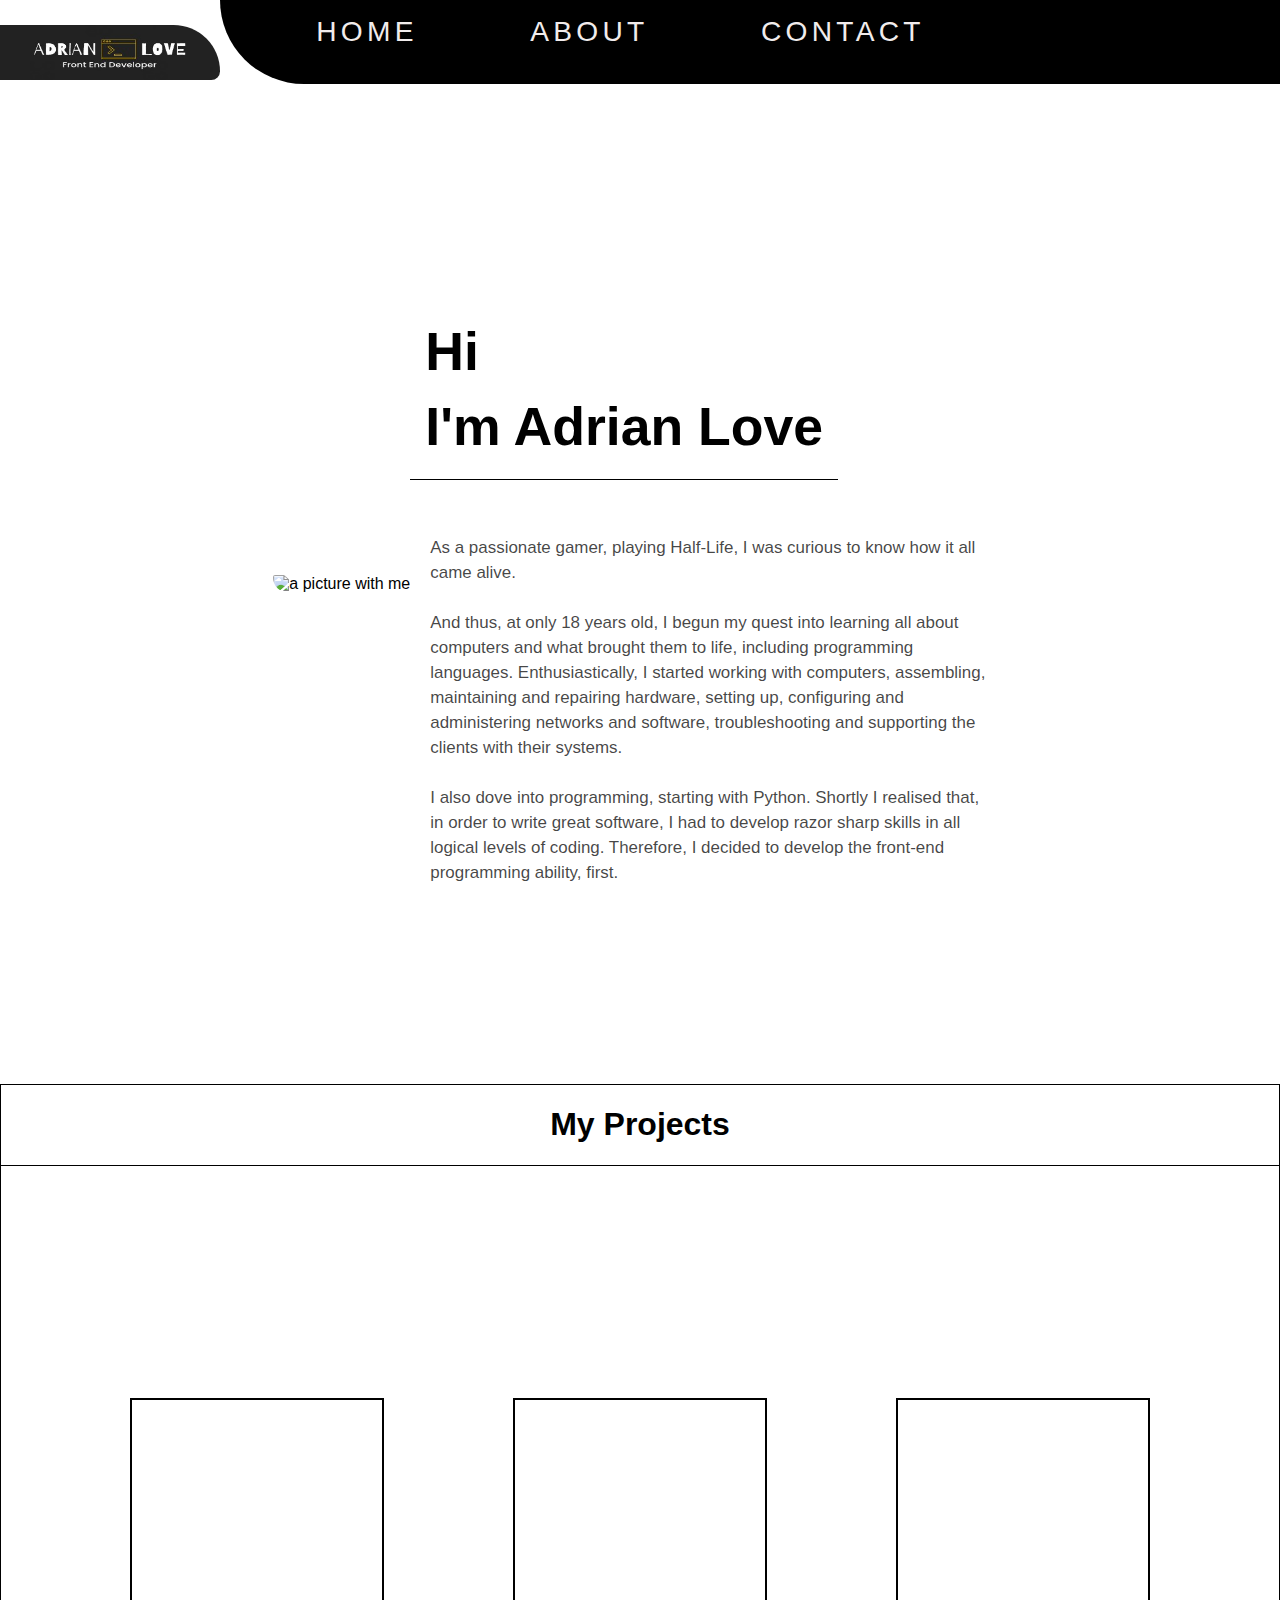
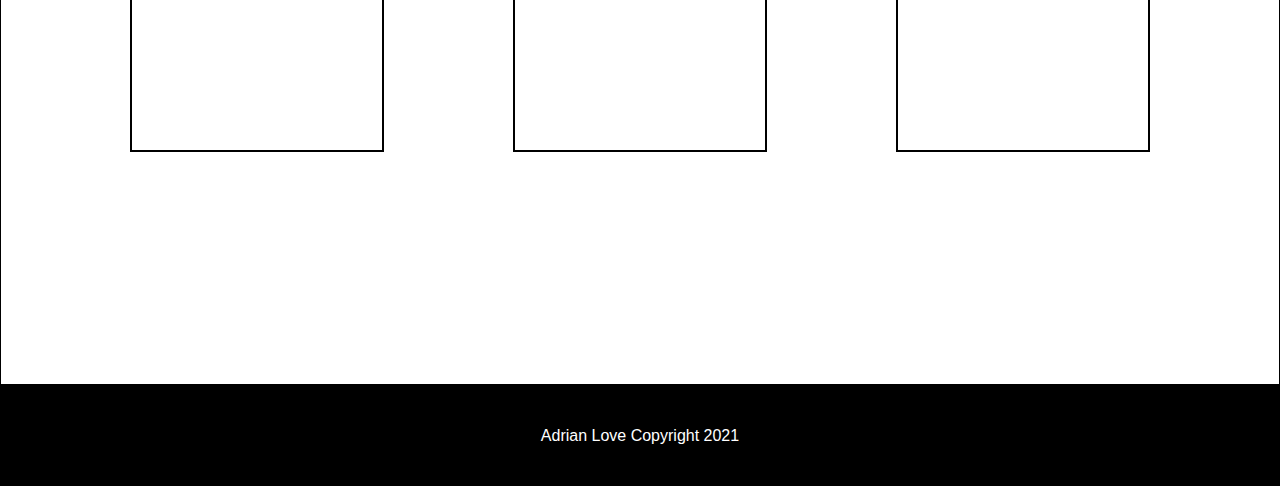
==== commit 3b819e4f: "Add files via upload" ====
--- a/about.html
+++ b/about.html
@@ -36,7 +36,7 @@
      
       <div class="about">
         <div class="inner-container">   <div class="heloo-img">
-          <img src="images/about_pic.jpeg" alt="">
+          <img src="images/WhatsApp Image 2022-08-22 at 7.42.42 PM.jpeg" alt="a picture with me">
           
         </div>
         
--- a/styles.css
+++ b/styles.css
@@ -369,8 +369,8 @@
   align-items: center;
   justify-content: center;
   flex-direction: column;
-  width:400px;
-  line-height: 28px;
+  width:calc(100% + 30vw);
+  line-height: 21px;
 }
 
 .text-container h1{
@@ -382,8 +382,9 @@
 .text-container p{
   font-size: calc(.3vw + 0.9em);
   font-weight: 500;
-  padding: 5px;
-  margin: 10px;
+  line-height: 25px;
+  padding: 45px;
+  margin: 15px;
   color: #000000bb;
 }
 
@@ -567,6 +568,9 @@
 
 
 
+
+
+
 }
 
 
@@ -638,7 +642,7 @@
 
 .text-container h1{
   font-size: calc(55% + 2.8rem);
-  line-height: 85px;
+  line-height: 75px;
   padding: 15px;
   border-bottom: 1px solid black;
 }
@@ -659,40 +663,6 @@
 
 }
 
-@media only screen and (max-width: 1528px) {
-  
-
-  .heloo-img img{
-    width: 100%;
-    max-height: 500px;
-  }
-
-  .inner-container{
-    flex-direction: column;
-    width: 100%;
-    height: 100%;
-  }
-
-  .text-container{
-
-    width:calc(80% + 30vw ) ;
-    line-height: 38px;
-   
-  }
-
-  .text-container h1 {
-    padding-left: 55px;
-  }
-
-  .text-container p{
-    font-size: calc(.2vw + 0.9em);
-    font-weight: 600;
-    padding: 55px;
-    color: #000000bb;
-}
-
-
-}
 
 
 
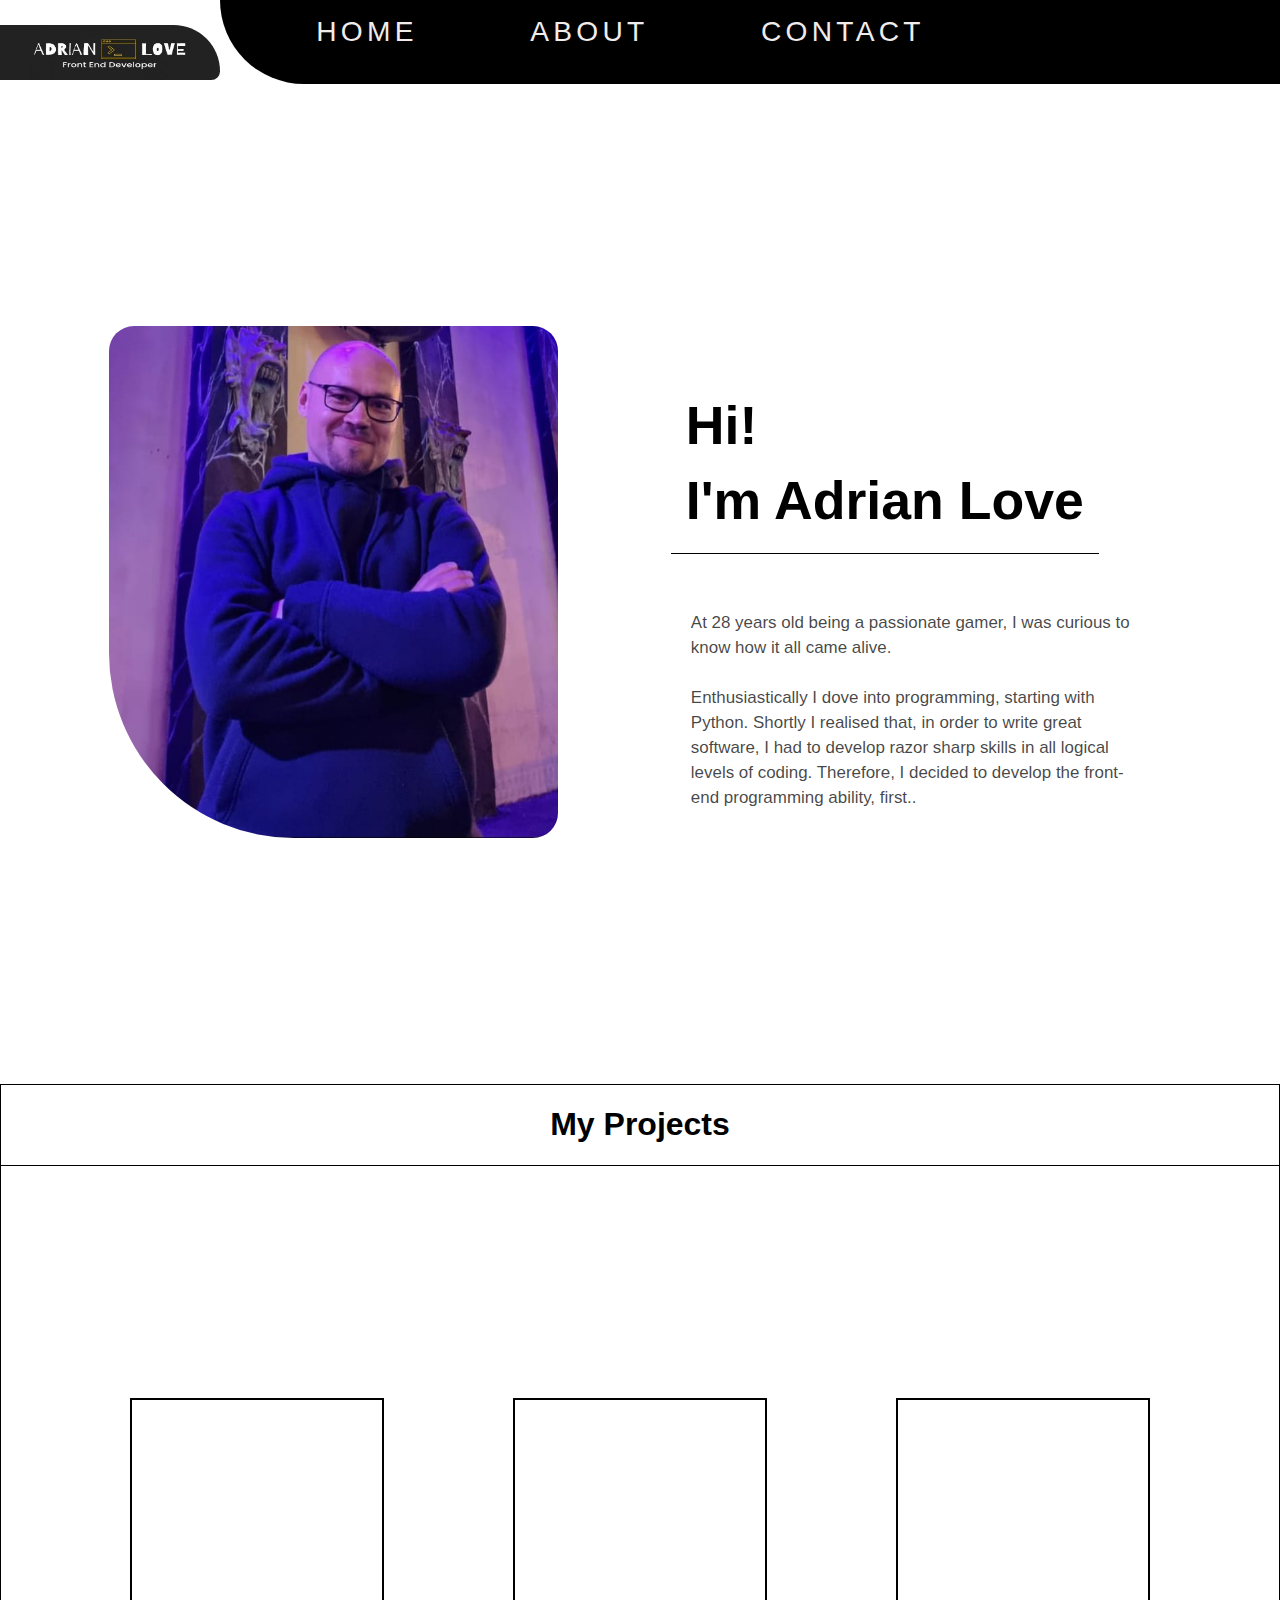
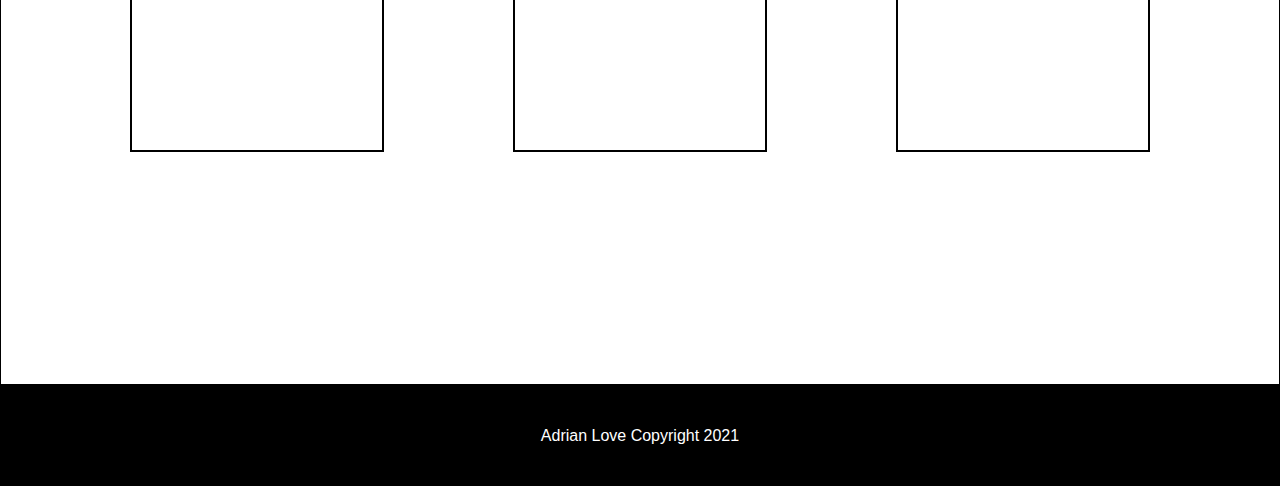
==== commit 1ee2b1f3: "Add files via upload" ====
--- a/about.html
+++ b/about.html
@@ -36,18 +36,20 @@
      
       <div class="about">
         <div class="inner-container">   <div class="heloo-img">
-          <img src="images/WhatsApp Image 2022-08-22 at 7.42.42 PM.jpeg" alt="a picture with me">
+          <img src="Images/aboutPic.png" alt="a picture with me">
           
         </div>
         
           <div class="text-container">
-            <h1>Hi <br> I'm Adrian Love</h1>
+            <h1>Hi! <br> I'm Adrian Love</h1>
             <p>
-              As a passionate gamer, playing Half-Life, I was curious to know how it all came alive. <br><br> And thus, at only 18 years old, I begun my
-        quest into learning all about computers and what brought them to life, including programming languages. 
-        Enthusiastically, I started working with computers, assembling, maintaining and repairing hardware, setting up, configuring and
-        administering networks and software, troubleshooting and supporting the clients with their systems. <br><br> 
-        I also dove into programming, starting with Python. Shortly I realised that, in order to write great software, I had to develop razor sharp skills in all logical levels of coding. Therefore, I decided to develop the front-end programming ability, first.
+              At 28 years old being a passionate gamer,  I was curious to know how it all came alive. <br><br> 
+
+              Enthusiastically I dove into programming, starting with Python. Shortly I realised that, in order to write great software, I had to develop razor sharp skills in all logical levels of 		coding. 
+      
+              Therefore, I decided to develop the front-end programming ability, first.. 
+      
+            
               
             </p>
           </div></div>
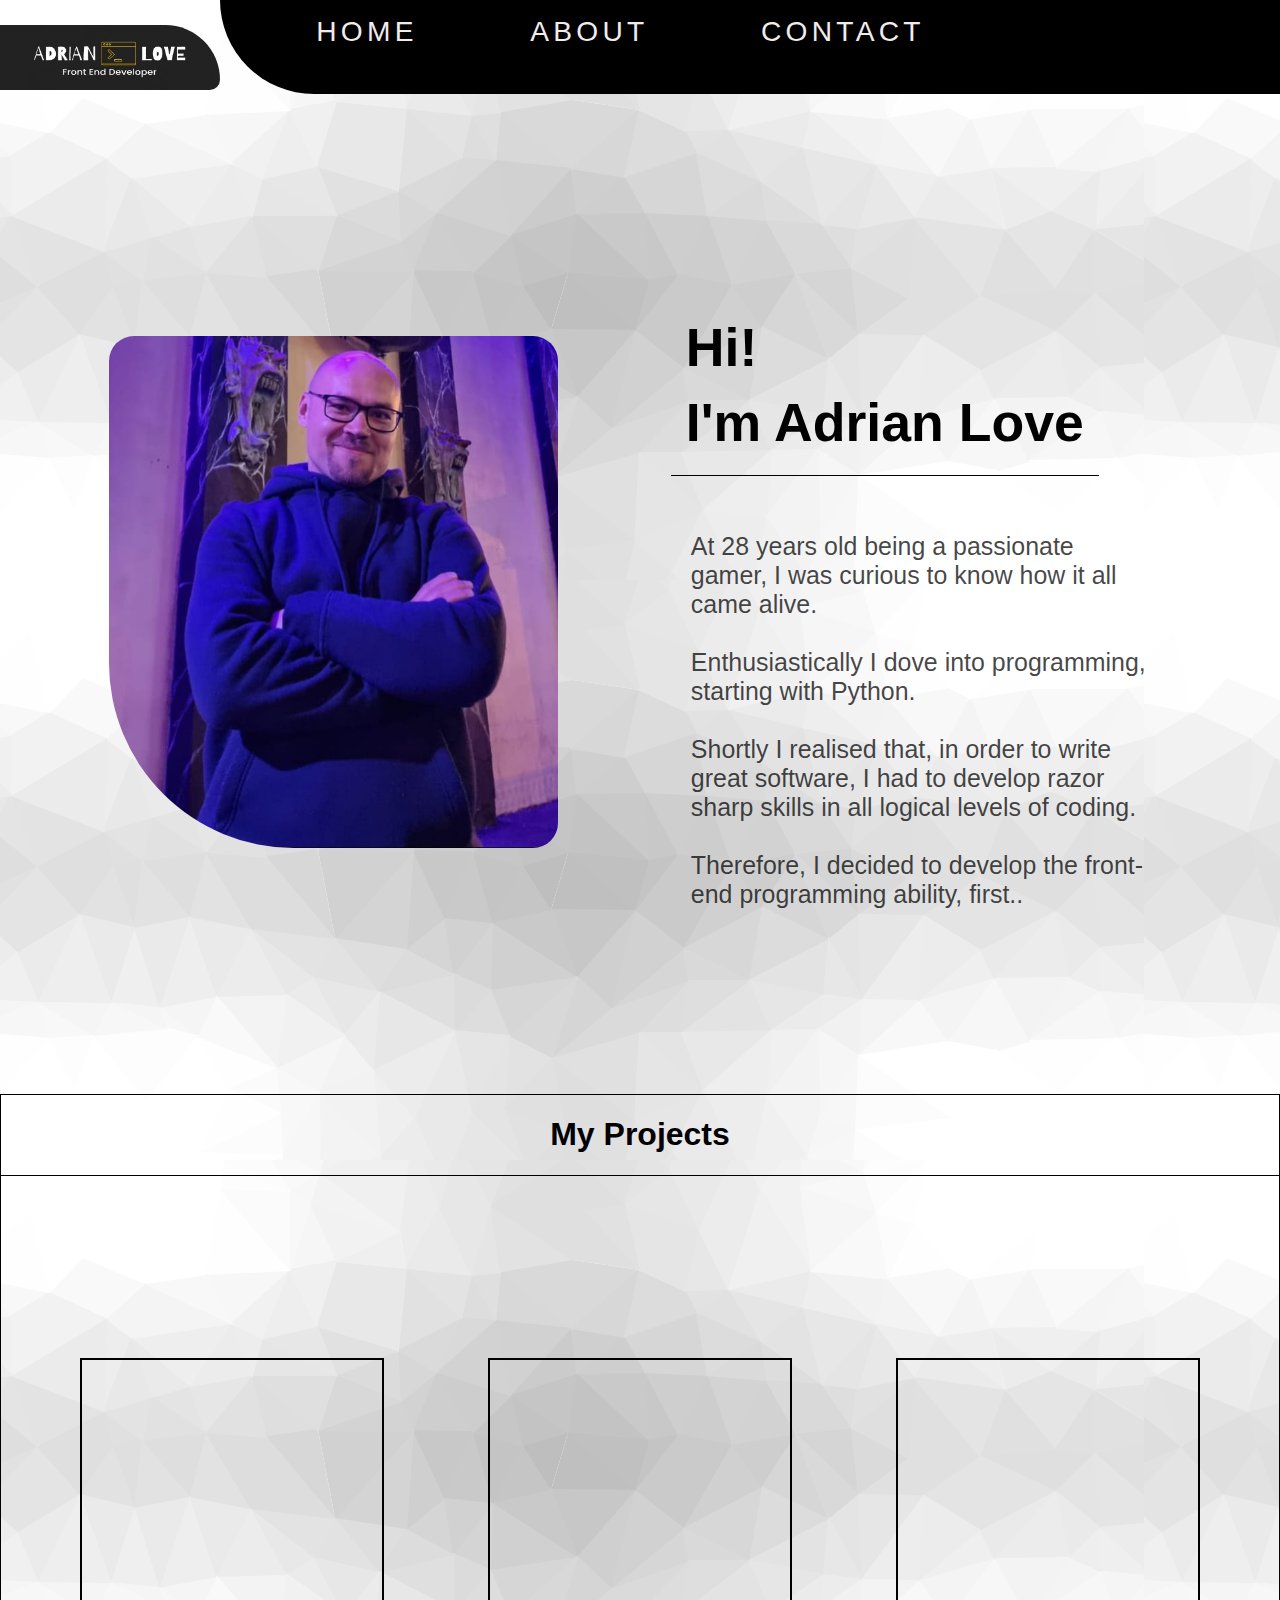
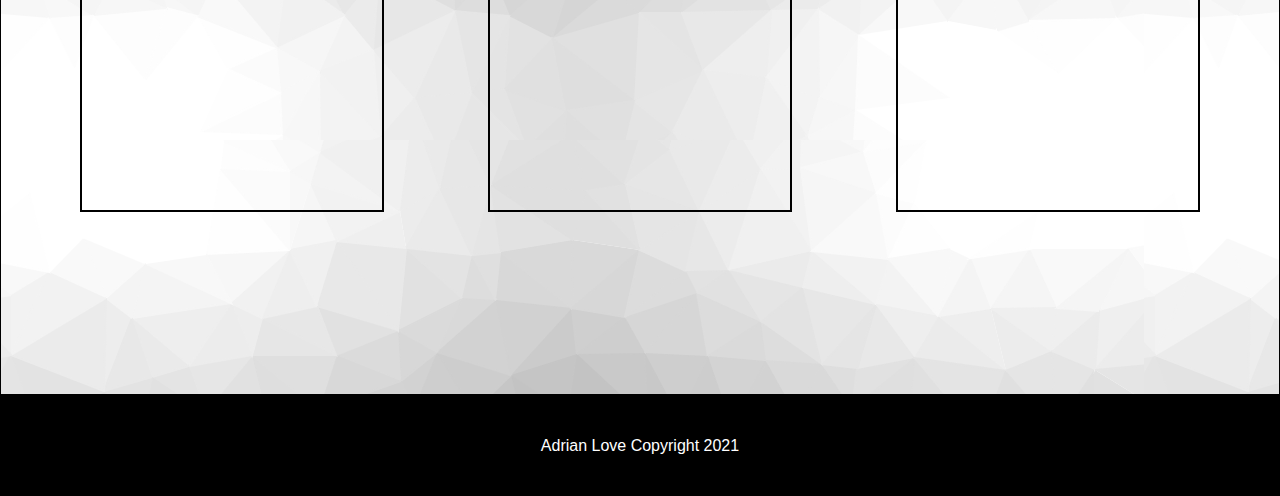
==== commit 00e55cd4: "Add files via upload" ====
--- a/about.html
+++ b/about.html
@@ -9,6 +9,7 @@
     <link rel="stylesheet" href="styles.css" />
 
     <title>About Me</title>
+    <link rel="icon" type="image/x-icon" href="/Images/logo2.jpg">
   </head>
   <body>
     <div class="container">
@@ -45,7 +46,7 @@
             <p>
               At 28 years old being a passionate gamer,  I was curious to know how it all came alive. <br><br> 
 
-              Enthusiastically I dove into programming, starting with Python. Shortly I realised that, in order to write great software, I had to develop razor sharp skills in all logical levels of 		coding. 
+              Enthusiastically I dove into programming, starting with Python. <br><br> Shortly I realised that, in order to write great software, I had to develop razor sharp skills in all logical levels of coding.  <br><br>
       
               Therefore, I decided to develop the front-end programming ability, first.. 
       
--- a/styles.css
+++ b/styles.css
@@ -9,7 +9,7 @@
 
 
   .container{
-  background-image: url(images/cool-background.png);
+  background-image: url(Images/cool-background.png);
   }
 
   
@@ -21,7 +21,7 @@
 
 .logo img {
     width: 220px;
-    height: 55px;
+    height: 65px;
     border-radius: 0px 800px 150px 0px;
     margin-top: 25px;
   }
@@ -380,9 +380,9 @@
 }
 
 .text-container p{
-  font-size: calc(.3vw + 0.9em);
+  font-size: calc(.9vw + .9em);
   font-weight: 500;
-  line-height: 25px;
+  line-height: 20px;
   padding: 45px;
   margin: 15px;
   color: #000000bb;
@@ -404,13 +404,18 @@
   flex-direction: column;
   width: 100%;
   height: 100%;
+  overflow: hidden;
   border: 1px solid black;
 }
 
 .projects-cards{
-  width: 250px;
-  height: 350px;
+  width: 300px;
+  height: 450px;
+  margin: 25px;
   border: 2px solid black;
+  background-image: url(Images/project-planning-header@2x.png);
+  background-position: center;
+  background-size: cover;
 }
 
 
@@ -648,7 +653,8 @@
 }
 
 .text-container p{
-  font-size: calc(.2vw + 0.9em);
+  font-size: calc(.2vw + 1.4em);
+  line-height: 29px;
   font-weight: 500;
   padding: 5px;
   color: #000000bb;
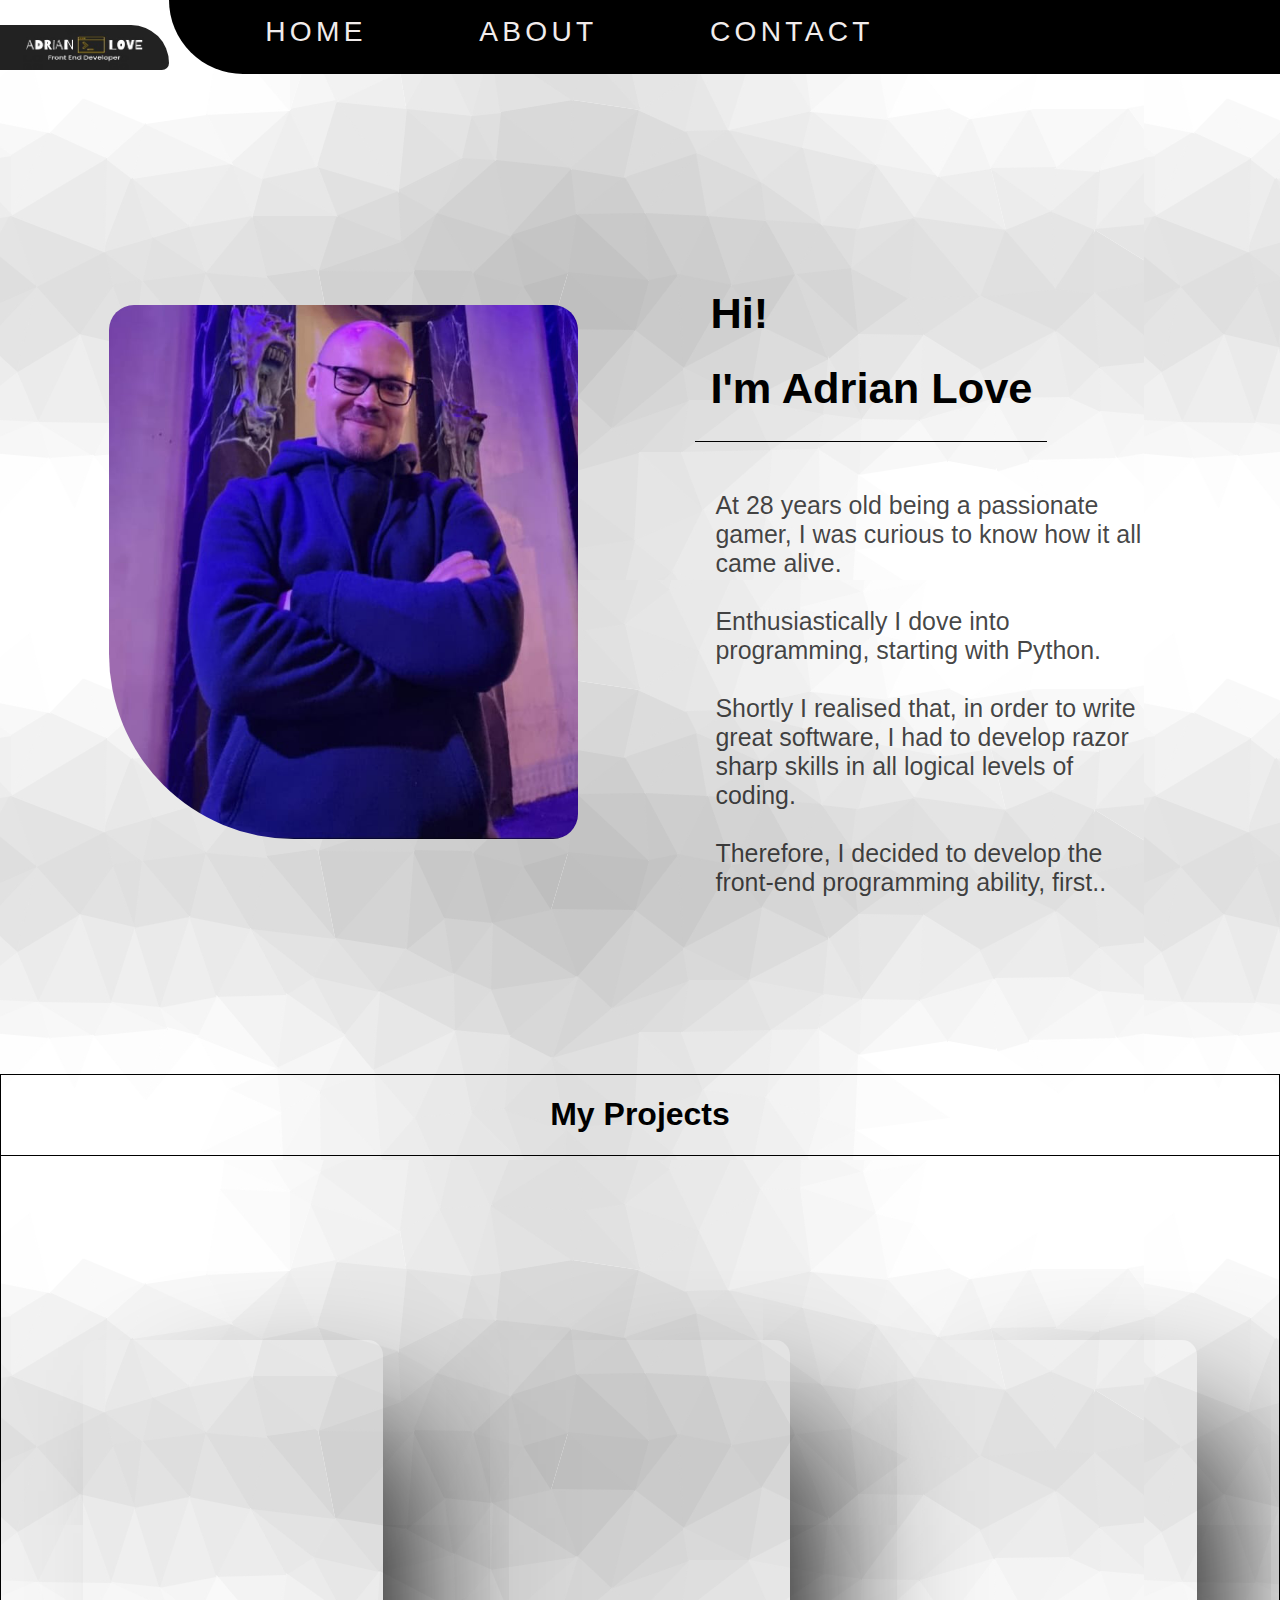
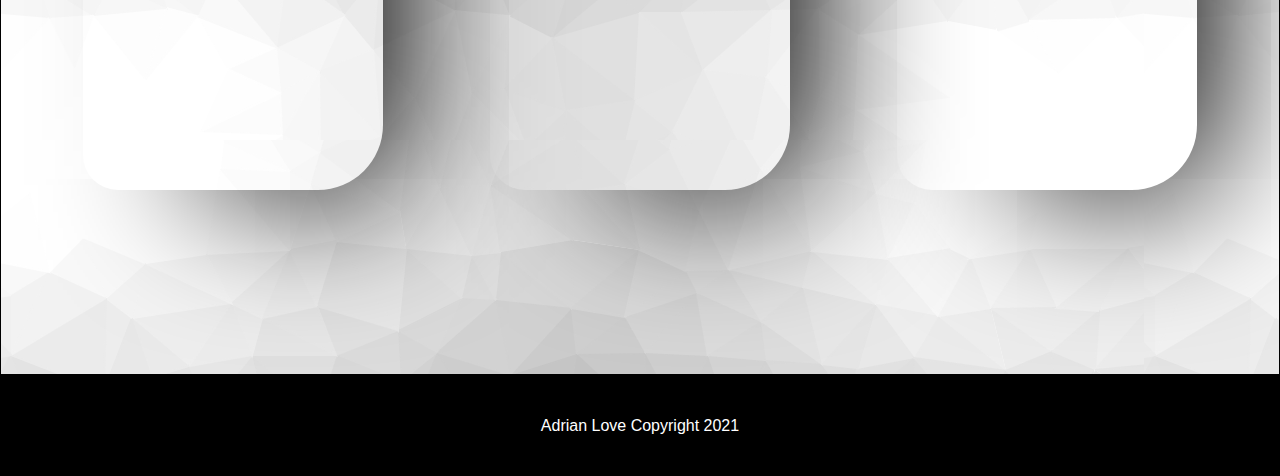
==== commit 19ee54ba: "Add files via upload" ====
--- a/about.html
+++ b/about.html
@@ -6,7 +6,7 @@
     <meta name="viewport" content="width=device-width, initial-scale=1.0" />
     <link rel="preconnect" href="https://fonts.gstatic.com">
 <link href="https://fonts.googleapis.com/css2?family=Roboto:wght@100;300;400;500;700;900&family=Noto+Sans+Pahawh+Hmong:wght@400&display=swap" rel="stylesheet">
-    <link rel="stylesheet" href="styles.css" />
+<link rel="stylesheet" href="CSS/styles.css">
 
     <title>About Me</title>
     <link rel="icon" type="image/x-icon" href="/Images/logo2.jpg">
@@ -70,6 +70,6 @@
      <footer>Adrian Love Copyright 2021</footer> 
      </div>
     
-    <script src="index.js"></script>
+     <script src="JavaScript/index.js"></script>
   </body>
 </html>
--- a/CSS/styles.css
+++ b/CSS/styles.css
@@ -0,0 +1,657 @@
+body {
+    margin: 0;
+    padding: 0;
+    box-sizing: border-box;
+    height: 100%;
+    overflow-x: hidden;
+    font-family: 'Poppins', sans-serif;
+  }
+
+
+  .container{
+  background-image: url(/Images/cool-background.png);
+  }
+
+  
+  /* Code for the logo and navigation menu bar */
+
+.logo_nav {
+    display: flex;
+    justify-content: space-around;
+  } 
+
+.logo img {
+    width: 169px;
+    height: 45px;
+    border-radius: 0px 800px 150px 0px;
+    margin-top: 25px;
+  }
+  
+  
+  .nav_links {
+    transition: 250ms ease-in-out;
+    background-color: #ffffff00;
+    width: 100%;
+    border-radius: 0px 0px 0px 150px;
+    background-color: #000000;
+  }
+
+.links {
+    color: rgb(241, 236, 236);
+    text-transform: uppercase;
+    text-decoration: none;
+    font-weight:400;
+    letter-spacing: 0.15em;
+    padding: 2em;
+    font-size: calc(.2vw + 1.6rem);
+    
+  }
+
+  .links:hover{
+    opacity: 0.5;
+    transition: 350ms ease-in-out;
+  }
+
+
+  ul li {
+    float: left;
+    list-style: none;
+  }
+
+  .burger div {
+    display: none;
+    width: 35px;
+    height: 3px;
+    margin: 5px;
+    background-color: rgb(0, 0, 0);
+  }
+  
+  .change .bar {
+    transition: 300ms ease-out;
+  }
+  
+  .change #line1 {
+    transform: translateY(10px) rotateZ(-45deg);
+    background-color: #ffffff;
+  }
+  
+  .change #line2 {
+    opacity: 0;
+  }
+  
+  .change #line3 {
+    transform: translateY(-6px) rotate(45deg);
+    background-color: #ffffff;
+  }
+
+ 
+
+
+  
+  /* This section of the code is for the text, the profile image, the contact button and the social media icons*/
+ 
+
+.info-space{
+  display: flex;
+  flex-direction: column;
+  justify-content: center;
+  align-items: center;
+  
+  
+}
+
+
+.text{
+  display: flex;
+  flex-direction: column;
+  justify-content: center;
+  align-items: center;
+  min-width: 35%;
+  min-height: 20vh;
+}
+
+.text h1 {
+  color: #000000;
+  font-size: calc(32px + 1.4vw);
+  border-bottom: 2px solid rgb(12, 10, 10);
+  
+}
+
+.text p {
+  color: #000000;
+  font-size: calc(16px + 0.6vw);
+  font-size: calc(1.3rem + 2px);
+  text-align: center;
+}
+
+/* Styling for the text "FRONT END DEVELOPER" */
+
+.FED{
+  font-size: calc(1em + 0.6vw);
+
+}
+
+
+/* Contact button and the pop up form  */
+  
+.contact_button {
+
+  width: 100vw;
+  height: 40px;
+  max-width: 170px;
+  margin-top: 40px;
+  cursor: pointer;
+  background-color: rgb(11, 12, 12);
+  font-size: 1.2rem;
+  color: rgb(250, 250, 250);
+  border-radius: 300px 300px 300px 300px;
+  text-transform: uppercase;
+  outline: none;
+  border: 2px solid black;
+  display: none;
+
+}
+
+.contact_button:hover {
+  transform: scale(1.2);
+  transition: 160ms ease-in-out;
+  background: none;
+  color: rgb(0, 0, 0);
+}
+
+
+
+
+/*Code for the pop up Form*/
+
+.popup .overlay {
+  display: none;
+  position: fixed;
+  top: 0px;
+  left: 0px;
+  width: 100vw;
+  height: 100vh;
+  background-color: rgba(0, 0, 0, 0.7);
+  z-index: 1;
+}
+
+.popup .content {
+  position: absolute;
+  top: 50%;
+  left: 50%;
+  transform: translate(-50%, -50%) scale(0);
+
+  width: 450px;
+  height: 600px;
+  padding: 20px;
+  border-radius: 10px;
+  z-index: 2;
+  padding: 20px;
+  box-sizing: border-box;
+  display: flex;
+  flex-direction: column;
+  justify-content: space-between;
+  align-items: center;
+}
+
+.popup .close-btn {
+  position: absolute;
+  top: 15px;
+  right: 2%;
+  font-size: 70px;
+  cursor: pointer;
+  color: #fffafa;
+  line-height: 30px;
+  
+}
+
+.send-btn {
+  width: 100%;
+  height: 40px;
+  max-width: 170px;
+  margin-top: 40px;
+  cursor: pointer;
+  background-color: rgb(11, 12, 12);
+  font-size: 1.2rem;
+  color: rgb(250, 250, 250);
+  border-radius: 300px 300px 300px 300px;
+  text-transform: uppercase;
+  outline: none;
+  border: 2px solid black;
+}
+
+#form-txt {
+  height: 40px;
+  width: 370px;
+  margin-top: 40px;
+  font-size: 1.6rem;
+  color: rgb(255, 255, 255);
+  text-transform: uppercase;
+  outline: none;
+  text-align: center;
+}
+
+.popup.active .overlay {
+  display: block;
+}
+
+.popup.active .content {
+  transition: all 300ms ease-in-out;
+  transform: translate(-50%, -50%) scale(1);
+}
+
+.form {
+  display: flex;
+  flex-direction: column;
+  justify-content: space-evenly;
+  align-items: center;
+  outline: none;
+  border: 4px solid black;
+  padding: 40px;
+  border-radius: 12%;
+  box-shadow: 25px 12px 207px 10px;
+}
+
+input,
+textarea {
+  width: 100%;
+  height: 40px;
+  border-radius: 10px;
+  outline: black;
+  padding: 10px;
+  margin-bottom: 10px;
+  font-size: 1.2rem;
+}
+
+textarea {
+  height: 150px;
+}
+
+/* Profile image styling*/
+
+.img-container{
+  display: flex;
+  justify-content: center;
+  align-items: center;
+  flex-direction: column;
+  min-height: 10vh;
+  box-shadow:
+  0px 2.6px 22.3px rgba(0, 0, 0, 0.48),
+  0px 6.5px 35.1px rgba(0, 0, 0, 0.326),
+  0px 13.3px 37.5px rgba(0, 0, 0, 0.267),
+  0px 27.4px 43px rgba(0, 0, 0, 0.21),
+  0px 75px 80px rgba(0, 0, 0, 0.129)
+;
+}
+
+
+.ProfileImg{
+  width: 100%;
+  display: flex;
+  justify-content: center;
+  padding-top: 59px;
+}
+
+.Profile_img {
+  width: calc(65% + 6vw);
+  border-radius: 850px 30px 150px 300px;
+  box-shadow: 70px 50px 150px -50px black;
+  padding: 10px;
+}
+
+/* Social media icons */
+
+.social {
+  height: 10%;
+  width: 50%;
+  display: flex;
+  justify-content: center;
+  align-items: center;
+  justify-content:space-evenly;
+  padding-top: 69px; 
+}
+
+.social_links {
+  width: calc(.5vw + 2rem);
+  padding: 5px; 
+}
+
+.social_links:hover {
+  opacity: 0.5;
+  transition: 280ms ease-in-out;
+}
+
+/* Styling for the about me page */
+
+.about{
+  display: flex;
+  flex-direction: column;
+  align-items: center;
+  justify-content: center;
+  justify-content: space-around;
+  padding: 50px;
+  height: 100%;
+  
+  
+}
+
+.inner-container{
+  width: 100%;
+  display: flex;
+  justify-content: center;
+  align-items: center;
+  flex-direction: column;
+}
+
+
+
+.heloo-img img{
+  border-radius: 25px 25px 25px 185px;
+  width: 100%;
+  height: 70%;
+}
+
+
+.text-container{
+  display: flex;
+  align-items: center;
+  justify-content: center;
+  flex-direction: column;
+  width:calc(100% + 30vw);
+  line-height: 21px;
+}
+
+.text-container h1{
+  font-size: calc(.5vw + 1.8rem);
+  line-height: 35px;
+  border-bottom: 1px solid black;
+}
+
+.text-container p{
+  font-size: calc(.9vw + .9rem);
+  font-weight: 500;
+  line-height: 20px;
+  padding: 45px;
+  margin: 15px;
+  color: #000000bb;
+}
+
+/* Styling for the My Projects section */
+
+.my-projects{
+  display: flex;
+  align-items: center;
+  flex-direction: column;
+  height: 100vh;
+  border: 1px solid black;
+}
+
+.projects-gallery{
+  display: flex;
+  justify-content: center;
+  align-items: center;
+  justify-content: space-evenly;
+  flex-direction: column;
+  width: 100%;
+  height: 100%;
+  overflow: hidden;
+  border: 1px solid black;
+}
+
+.projects-cards{
+  width: 300px;
+  height: 450px;
+  margin: 25px;
+  border-radius: 15px 15px 65px 35px;
+  background-image: url(Images/project-planning-header@2x.png);
+  background-position: center;
+  background-size: cover;
+  box-shadow: 70px 50px 150px -50px black;
+}
+
+
+/* Styling for the contact page*/
+
+.contact-form{
+  height:100vh;
+  display: flex;
+  justify-content: center;
+  align-items: center;
+}
+
+.content{
+  display: flex;
+  justify-content: center;
+  align-items: center;
+  padding: 12px;
+  width: 100%; 
+}
+
+
+.form{
+  box-shadow:
+  3.6px 5.4px 3.9px rgba(0, 0, 0, 0.3),
+  6.7px 10px 9.6px rgba(0, 0, 0, 0.264),
+  9.4px 14.1px 18px rgba(0, 0, 0, 0.218),
+  12.2px 18.3px 30.3px rgba(0, 0, 0, 0.166),
+  16.2px 24.2px 49.2px rgba(0, 0, 0, 0.116),
+  24.9px 37.3px 81.8px rgba(0, 0, 0, 0.07),
+  54px 81px 125px rgba(0, 0, 0, 0.032);
+  border: none;
+  background-color: #000000;
+}
+
+
+.form input{
+ outline: none;
+ border: none;
+ border-bottom: 1px solid black;
+ padding: 15px;
+ height: 2%;
+}
+
+.send-btn{
+  background-color: #fffafa;
+  color: #000000;
+}
+
+
+
+
+
+footer {
+  display: flex;
+  justify-content: center;
+  align-items: center;
+  justify-content: center;
+  height: 100px;
+  background: #000000;
+  color: #ffffff;
+  margin-bottom: 0 auto;
+
+ 
+}
+
+
+/*Styling for the burger menu and overall all the navigation menu in mobile view */
+
+@media screen and (max-width: 980px) 
+  
+{
+
+.logo_nav{
+  height: 100%;
+}
+
+.container{
+  position: relative;
+  overflow: hidden;
+  height: 100%;
+}
+
+
+.nav_links {
+  display:block;
+  position: absolute;
+  right: 0px;
+  background: #1b1b1b;
+  transform: translateX(100%);
+  border-radius: 0%;
+  display: flex;
+  justify-content: center;
+  align-items: center;
+}
+
+.nav_links ul  {
+  display: flex;
+  flex-direction: column;
+  justify-content: center;
+  align-items: center;
+  padding: 25px;
+  height: 100vh;
+  
+}
+
+
+
+.nav_links a {
+  text-decoration: none;
+  color: rgb(224, 222, 222);
+  letter-spacing: 3px;
+  font-size: 1.9rem;
+  line-height: 94px;
+  font-weight: 400; 
+}
+
+
+.burger {
+  margin-top: 40px;
+}
+
+
+.burger div {
+  display: block;
+  cursor: pointer;
+  animation: burger 350ms ease;
+  background: rgb(0, 0, 0);
+}
+
+
+.line3-active{
+  height: 250px;
+}
+
+/* Toggles the menu on when its clicked */
+
+.nav-active {
+    transform: translateX(0%);   
+}
+
+.social{
+  width: 100%;
+ }
+
+
+
+}
+
+
+/* Media query for the desktop view*/
+
+@media screen and (min-width: 778px){
+
+
+  .info-space{
+    height: 70%;
+    display: flex;
+    flex-direction: row;
+    justify-content: center;
+    align-items: center;
+    
+  }
+
+  .img-container{
+    width: 55%;
+    height: 100vh;
+    display: flex;
+    flex-direction: column;
+    justify-content: center;
+  }
+
+  .Profile_img {
+ 
+  max-width: 50%;
+  border-radius: 850px 30px 150px 300px;
+  box-shadow: 70px 50px 150px -50px black;
+  padding: 10px;
+}
+
+
+.contact_button {
+  display: block;
+
+}
+
+
+/* Styling the about me page */
+
+.about{
+  height: 100vh;
+  
+}
+
+.inner-container{
+  flex-direction: row;
+  width: 90%;
+}
+
+
+
+.heloo-img img{
+  width: 80%;
+}
+
+.text-container{
+  align-items: flex-start;
+  justify-content:flex-start;
+  width:calc(15% + 30vw ) ;
+  line-height: 48px;
+ 
+}
+
+.text-container h1{
+  font-size: calc(95% + 2.2vw);
+  line-height: 75px;
+  padding: 15px;
+  border-bottom: 1px solid black;
+}
+
+.text-container p{
+  font-size: calc(.2vw + 1.4em);
+  line-height: 29px;
+  font-weight: 500;
+  padding: 5px;
+  color: #000000bb;
+}
+
+.projects-gallery{
+ flex-direction: row;
+}
+
+
+
+
+}
+
+
+
+
+
+
+
+
+
+
+  
+  
+  